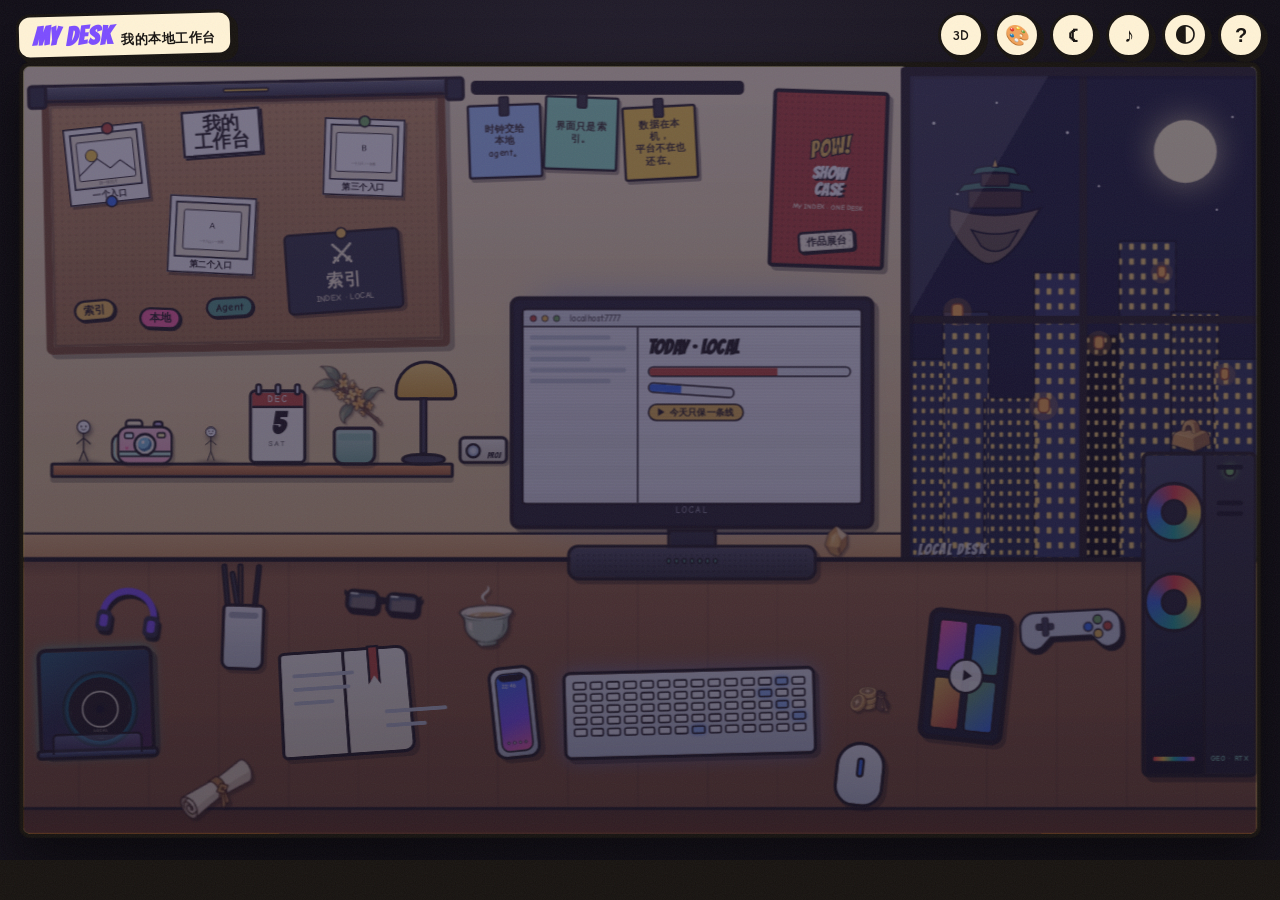
==== app/index.html @ 85173c32 "Local Desk 1.0.2 — generic private package" ====
<!doctype html>
<html lang="zh-CN">
<head>
<meta charset="utf-8">
<meta name="viewport" content="width=device-width, initial-scale=1, viewport-fit=cover">
<title>我的本地工作台</title>
<meta name="description" content="我的本地工作台：今天的待办、今日契约、索引、本地图片——点一点桌上的东西，它们都指向本机的真实位置。">
<meta name="robots" content="noindex">
<meta name="theme-color" content="#f2c14e">
<link rel="icon" href="data:image/svg+xml,%3Csvg xmlns=%22http://www.w3.org/2000/svg%22 viewBox=%220 0 100 100%22%3E%3Ctext y=%22.9em%22 font-size=%2290%22%3E%F0%9F%8D%B5%3C/text%3E%3C/svg%3E">
<link rel="preconnect" href="https://fonts.googleapis.com">
<link rel="preconnect" href="https://fonts.gstatic.com" crossorigin>
<link href="https://fonts.googleapis.com/css2?family=Bangers&family=Comic+Neue:ital,wght@0,400;0,700;1,700&display=swap" rel="stylesheet">
<link rel="stylesheet" href="css/style.css?v=yz33">
<link rel="stylesheet" href="css/projector.css?v=pj4">
<link rel="stylesheet" href="css/projector-chalk.css?v=ck1">
</head>
<body>

<div id="grain"></div>

<!-- ============ HUD ============ -->
<header id="hud">
  <div class="brand">
    <b>MY DESK</b><span>我的本地工作台</span>
  </div>
  <div class="tools">
    <a class="tool tool-3d" href="desk3d.html" title="3D 桌面"><span class="ico">3D</span></a>
    <button class="tool" data-tool="theme" title="配色"><span class="ico">🎨</span></button>
    <button class="tool" data-tool="dn" title="白天 / 黑夜"><span class="ico">☀</span></button>
    <button class="tool" data-tool="sound" title="环境音"><span class="ico">♪</span></button>
    <button class="tool" data-tool="filter" title="漫画滤镜"><span class="ico">◐</span></button>
    <button class="tool" data-tool="update" title="如何更新"><span class="ico">?</span></button>
  </div>
</header>

<!-- ============ STAGE ============ -->
<div id="viewport">
<div id="stage" class="night">

  <!-- wall -->
  <div class="wall"></div>
  <div class="wall-halftone"></div>
  <div class="baseboard"></div>

  <!-- ===== WINDOW ===== -->
  <div class="obj window" data-obj="window" tabindex="0" role="button" aria-label="窗户">
    <svg class="city" viewBox="0 0 460 620" preserveAspectRatio="xMidYMax slice" aria-hidden="true">
      <defs>
        <pattern id="win" width="15" height="19" patternUnits="userSpaceOnUse">
          <rect x="3.5" y="4" width="6" height="8" rx="1" class="wlit"/>
        </pattern>
        <pattern id="win2" width="11" height="15" patternUnits="userSpaceOnUse">
          <rect x="2.5" y="3" width="4.5" height="6" rx="1" class="wlit"/>
        </pattern>
      </defs>
      <rect class="sky" x="0" y="0" width="460" height="620"/>
      <g class="stars">
        <circle cx="40" cy="60" r="2"/><circle cx="120" cy="34" r="1.5"/><circle cx="210" cy="72" r="2"/>
        <circle cx="300" cy="40" r="1.5"/><circle cx="360" cy="96" r="2"/><circle cx="420" cy="52" r="1.5"/>
        <circle cx="70" cy="150" r="1.5"/><circle cx="250" cy="140" r="1.5"/><circle cx="400" cy="170" r="1.5"/>
      </g>
      <circle class="moon" cx="360" cy="96" r="40"/>
      <g class="blds">
        <rect x="-10" y="360" width="70" height="260" class="bld b1"/>
        <rect x="52"  y="300" width="58" height="320" class="bld b2"/>
        <rect x="104" y="410" width="70" height="210" class="bld b3"/>
        <rect x="168" y="250" width="66" height="370" class="bld b4"/>
        <rect x="228" y="330" width="54" height="290" class="bld b5"/>
        <rect x="276" y="210" width="72" height="410" class="bld b1"/>
        <rect x="342" y="300" width="60" height="320" class="bld b3"/>
        <rect x="396" y="360" width="72" height="260" class="bld b2"/>
      </g>
      <g class="wins">
        <rect x="-10" y="360" width="70" height="260" fill="url(#win2)"/>
        <rect x="52"  y="300" width="58" height="320" fill="url(#win)"/>
        <rect x="104" y="410" width="70" height="210" fill="url(#win2)"/>
        <rect x="168" y="250" width="66" height="370" fill="url(#win)"/>
        <rect x="228" y="330" width="54" height="290" fill="url(#win2)"/>
        <rect x="276" y="210" width="72" height="410" fill="url(#win)"/>
        <rect x="342" y="300" width="60" height="320" fill="url(#win2)"/>
        <rect x="396" y="360" width="72" height="260" fill="url(#win)"/>
      </g>
      <!-- 群玉阁：浮在璃月港上空的一块岩 -->
      <g class="jade" transform="translate(118 150)">
        <path class="jade-rock" d="M-58 18 q58 18 116 0 l-14 22 q-18 34 -40 46 q-14 6 -22 0 q-26 -16 -40 -46 z"/>
        <path class="jade-rock2" d="M-30 46 q30 10 60 0 l-12 20 q-18 14 -36 0 z"/>
        <rect class="jade-hall" x="-34" y="-4" width="68" height="22" rx="2"/>
        <path class="jade-roof" d="M-48 -2 q48 -10 96 0 l-8 -10 q-40 -8 -80 0 z"/>
        <rect class="jade-hall" x="-18" y="-26" width="36" height="16" rx="2"/>
        <path class="jade-roof" d="M-30 -24 q30 -8 60 0 l-6 -9 q-24 -6 -48 0 z"/>
        <path class="jade-spire" d="M0 -46 l4 12 h-8 z"/>
      </g>
      <!-- 霄灯：只在夜里升起 -->
      <g class="lanterns">
        <g class="lan l1" transform="translate(70 300)"><rect x="-7" y="-10" width="14" height="18" rx="5"/><circle cx="0" cy="0" r="18"/></g>
        <g class="lan l2" transform="translate(250 340)"><rect x="-6" y="-9" width="12" height="16" rx="5"/><circle cx="0" cy="0" r="16"/></g>
        <g class="lan l3" transform="translate(330 250)"><rect x="-5" y="-8" width="10" height="14" rx="4"/><circle cx="0" cy="0" r="14"/></g>
        <g class="lan l4" transform="translate(180 420)"><rect x="-7" y="-10" width="14" height="18" rx="5"/><circle cx="0" cy="0" r="18"/></g>
        <g class="lan l5" transform="translate(410 380)"><rect x="-5" y="-8" width="10" height="14" rx="4"/><circle cx="0" cy="0" r="14"/></g>
      </g>
    </svg>
    <div class="pane"></div>
    <div class="glare"></div>
    <div class="wname">LIYUE HARBOR</div>
  </div>

  <!-- ===== CORK BOARD ===== -->
  <div class="obj board" data-obj="board" tabindex="0" role="button" aria-label="软木板">
    <div class="cork">
      <div class="pin-note board-title">我的<br><em>工作台</em></div>
      <div class="polaroid p1"><div class="ph"></div><span></span></div>
      <div class="polaroid p2"><div class="ph"></div><span></span></div>
      <div class="polaroid p3"><div class="ph"></div><span></span></div>
      <div class="tag-chip">AI 共创</div>
      <div class="tag-chip t2">Cohub</div>
      <div class="tag-chip t3">岩王帝君</div>
      <div class="pin red"></div><div class="pin blue"></div><div class="pin green"></div>
      <div class="arsenal-card"><i class="pin yellow"></i><span class="ac-ico">⚔</span><b>索引</b><small>INDEX · LOCAL</small></div>
    </div>
  </div>

  <!-- ===== CLIP STRIP (notes) ===== -->
  <div class="obj clipstrip" data-obj="notes" tabindex="0" role="button" aria-label="便签墙">
    <div class="bar"></div>
    <div class="cards" id="noteCards"></div>
  </div>

  <!-- ===== POSTER ===== -->
  <div class="obj poster" data-obj="poster" tabindex="0" role="button" aria-label="海报">
    <div class="poster-in">
      <img class="poster-img" id="posterImg" alt="" draggable="false" hidden>
      <div class="pow">POW!</div>
      <div class="poster-word">SHOW<br>CASE</div>
      <div class="poster-sub">MY INDEX · ONE DESK</div>
      <div class="poster-stamp" id="posterStamp">作品展台</div>
      <div class="halftone-blob"></div>
    </div>
  </div>

  <!-- ===== WALL SHELF (新加的物品) ===== -->
  <div class="shelf">
    <div class="plank"></div>
    <div class="shelf-stuff">
      <div class="obj camera" data-obj="camera" tabindex="0" role="button" aria-label="相机">
        <div class="cam-strap"></div>
        <div class="cam-top"></div><div class="cam-shutter"></div>
        <div class="cam-body"><div class="cam-stripe"></div><div class="cam-view"></div><div class="cam-flash"></div>
          <div class="cam-lens"><i></i></div><span class="cam-heart">♥</span></div>
      </div>
      <div class="obj plant" data-obj="plant" tabindex="0" role="button" aria-label="桂花">
        <img class="osmanthus" src="assets/props/osmanthus.webp" alt="" draggable="false">
        <div class="pot celadon-pot"></div>
      </div>
      <div class="obj calendar" data-obj="calendar" tabindex="0" role="button" aria-label="台历">
        <div class="cal-rings"><i></i><i></i><i></i></div>
        <div class="cal-body">
          <div class="cal-month">OCT</div>
          <div class="cal-day">13</div>
          <div class="cal-week">MON</div>
        </div>
      </div>
      <div class="obj figure2" data-obj="figure2" tabindex="0" role="button" aria-label="立牌 · A">
        <div class="fig-base"></div>
        <div class="fig-svg" id="deskFigure2"></div>
      </div>
      <div class="obj figure" data-obj="figure" tabindex="0" role="button" aria-label="立牌 · B">
        <div class="fig-base"></div>
        <div class="fig-svg" id="deskFigure"></div>
      </div>
      <div class="obj lamp" data-obj="lamp" tabindex="0" role="button" aria-label="台灯">
        <div class="lamp-shade"></div><div class="lamp-neck"></div><div class="lamp-base"></div>
      </div>
    </div>
  </div>

  <div id="warm" aria-hidden="true"></div>


  <!-- ================= DESK ================= -->
  <div class="desk"></div>
  <div class="desk-edge"></div>
  <div class="desk-shadow"></div>

  <!-- ---------- LEFT CLUSTER ---------- -->
  <div class="obj book" data-obj="book" tabindex="0" role="button" aria-label="书">
    <div class="book-pages">
      <div class="bk-line"></div><div class="bk-line"></div><div class="bk-line short"></div>
      <div class="bk-line"></div><div class="bk-line short"></div>
      <div class="bookmark"></div>
    </div>
  </div>

  <div class="obj pens" data-obj="pens" tabindex="0" role="button" aria-label="笔筒">
    <i class="pen pc1"></i><i class="pen pc2"></i><i class="pen pc3"></i><i class="pen pc5"></i>
    <div class="cup"></div>
  </div>

  <div class="obj mug" data-obj="mug" tabindex="0" role="button" aria-label="茶盏">
    <div class="steam s1"></div><div class="steam s2"></div><div class="steam s3"></div>
    <img class="teacup" src="assets/props/tea_cup.webp" alt="" draggable="false">
  </div>

  <div class="obj contract" data-obj="contract" tabindex="0" role="button" aria-label="契约卷轴">
    <img src="assets/props/contract_scroll.webp" alt="" draggable="false">
  </div>

  <div class="obj mora" data-obj="mora" tabindex="0" role="button" aria-label="摩拉">
    <img src="assets/props/mora.webp" alt="" draggable="false">
  </div>

  <div class="deco amber" aria-hidden="true"><img src="assets/props/amber_stone.webp" alt=""></div>
  <div class="deco seal" aria-hidden="true"><img src="assets/props/geo_seal.webp" alt=""></div>

  <div class="obj headphones" data-obj="headphones" tabindex="0" role="button" aria-label="耳机">
    <svg viewBox="0 0 200 170" aria-hidden="true">
      <path class="hp-band" d="M30 110 A70 70 0 0 1 170 110" />
      <rect class="hp-cup" x="14" y="100" width="42" height="58" rx="14"/>
      <rect class="hp-cup" x="144" y="100" width="42" height="58" rx="14"/>
      <rect class="hp-pad" x="24" y="112" width="22" height="34" rx="9"/>
      <rect class="hp-pad" x="154" y="112" width="22" height="34" rx="9"/>
    </svg>
  </div>

  <!-- （手办已移到墙上木架，桌面更整洁） -->

  <div class="obj speaker" data-obj="speaker" tabindex="0" role="button" aria-label="音响">
    <div class="bar-body">
      <div class="bar-grille"></div>
      <div class="eq" id="eq"><i></i><i></i><i></i><i></i><i></i><i></i><i></i></div>
    </div>
  </div>

  <!-- ---------- CENTER: MONITOR ---------- -->
  <div class="obj monitor" data-obj="monitor" tabindex="0" role="button" aria-label="电脑显示器">
    <div class="mon-body">
      <div class="screen">
        <div class="scr-bar"><i class="dot r"></i><i class="dot y"></i><i class="dot g"></i><span>localhost:7777</span></div>
        <div class="scr-body">
          <div class="scr-side">
            <span class="ln w1"></span><span class="ln w2"></span><span class="ln w3"></span>
            <span class="ln w2"></span><span class="ln w1"></span>
          </div>
          <div class="scr-main">
            <div class="scr-hi">TODAY · LOCAL</div>
            <div class="scr-prog"><i style="width:64%"></i></div>
            <div class="scr-prog p2"><i style="width:38%"></i></div>
            <div class="scr-chip">▶ 今天只保一条线</div>
          </div>
        </div>
        <div class="scan"></div>
      </div>
      <div class="mon-logo">LOCAL</div>
    </div>
    <div class="mon-neck"></div>
    <div class="mon-foot"></div>
    <div class="mon-glow"></div>
  </div>

  <div class="obj keyboard" data-obj="keyboard" tabindex="0" role="button" aria-label="键盘">
    <div class="kbd" id="kbd"></div>
  </div>

  <div class="obj mouse" data-obj="mouse" tabindex="0" role="button" aria-label="鼠标">
    <div class="m-wheel"></div>
  </div>

  <!-- ---------- RIGHT: PC TOWER ---------- -->
  <div class="obj pc" data-obj="pc" tabindex="0" role="button" aria-label="主机">
    <div class="pc-case">
      <div class="pc-glass">
        <div class="fan f1"><i></i></div>
        <div class="fan f2"><i></i></div>
        <div class="rbgb"></div>
      </div>
      <div class="pc-front">
        <span class="pc-power"></span>
        <span class="vent"></span><span class="vent"></span><span class="vent"></span>
        <div class="pc-txt">GEO · RTX</div>
      </div>
    </div>
  </div>

  <!-- ---------- RIGHT CLUSTER ON DESK ---------- -->
  <div class="obj cd" data-obj="cd" tabindex="0" role="button" aria-label="CD 机">
    <div class="case-base">
      <div class="case-tray"></div>
      <div class="cd-disc"><span id="cdDisc"></span></div>
    </div>
    <div class="case-lid"></div>
  </div>

  <div class="obj tablet" data-obj="tablet" tabindex="0" role="button" aria-label="平板">
    <div class="tab-screen">
      <div class="tab-grid"><i></i><i></i><i></i><i></i></div>
      <div class="tab-play">▶</div>
    </div>
  </div>

  <div class="obj phone" data-obj="phone" tabindex="0" role="button" aria-label="手机">
    <div class="iph-frame">
      <div class="iph-screen">
        <div class="iph-notch"></div>
        <span class="iph-time">21:24</span>
        <div class="iph-icons"><i></i><i></i><i></i><i></i></div>
      </div>
    </div>
  </div>

  <div class="obj controller" data-obj="controller" tabindex="0" role="button" aria-label="游戏手柄">
    <svg viewBox="0 0 240 130" aria-hidden="true">
      <path class="pad-body" d="M40 20 h160 a34 34 0 0 1 34 34 v18 a30 30 0 0 1 -54 20 l-14 -14 h-92 l-14 14 a30 30 0 0 1 -54 -20 v-18 a34 34 0 0 1 34 -34 z"/>
      <rect class="pad-dpad" x="42" y="46" width="40" height="14" rx="4"/>
      <rect class="pad-dpad" x="56" y="32" width="14" height="42" rx="4"/>
      <circle class="pad-btn a" cx="182" cy="42" r="10"/>
      <circle class="pad-btn b" cx="204" cy="58" r="10"/>
      <circle class="pad-btn x" cx="160" cy="58" r="10"/>
      <circle class="pad-btn y" cx="182" cy="74" r="10"/>
    </svg>
  </div>

  <div class="obj glasses" data-obj="glasses" tabindex="0" role="button" aria-label="眼镜">
    <svg viewBox="0 0 220 84" aria-hidden="true">
      <!-- 板材黑框眼镜 -->
      <rect x="10" y="16" width="86" height="54" rx="16" class="gl-lens"/>
      <rect x="124" y="16" width="86" height="54" rx="16" class="gl-lens"/>
      <path class="gl-bridge" d="M96 38 q14 -10 28 0"/>
      <path class="gl-temple" d="M10 30 l-9 -9"/>
      <path class="gl-temple" d="M210 30 l9 -9"/>
      <path class="gl-shine" d="M20 24 l18 0"/>
      <path class="gl-shine" d="M134 24 l18 0"/>
    </svg>
  </div>

  <!-- floating hover label -->
  <div id="label" class="label"></div>

</div><!-- /stage -->
</div><!-- /viewport -->

<footer id="ticker">
  <span class="tick-in">✦ 点一点桌上的东西，它们都是活的 ✦</span>
</footer>

<!-- ============ MODAL ============ -->
<div id="modal" hidden>
  <div class="modal-bg"></div>
  <div class="panel" role="dialog" aria-modal="true">
    <button class="panel-close" aria-label="关闭">✕</button>
    <div class="panel-body" id="panelBody"></div>
  </div>
</div>

<div id="toast"></div>
<div id="cmd" hidden><input id="cmdInput" placeholder="找东西 / 打开面板…"><div id="cmdList"></div></div>

<audio id="sfx" preload="none"></audio>

<script src="js/data.js?v=yz34"></script>
<script src="js/daily-sessions.js?v=yz20"></script>
<script src="js/gallery.js?v=yz20"></script>
<script src="js/today.js?v=yz20"></script>
<script src="js/uploads.js?v=yz21"></script>
<script src="js/digest.js?v=yz30" onerror="this.remove()"></script>
<script src="js/digest-versions.js?v=yz31" onerror="this.remove()"></script>
<script src="js/digest-panel.js?v=yz31"></script>
<script src="js/notes-board.js?v=nb1"></script>
<script src="js/todos-board.js?v=td1"></script>
<script src="js/vibe.js?v=yz23"></script>
<script src="js/sessions.js?v=yz20"></script>
<script src="js/daily-songs.js?v=cd5"></script>
<script src="js/music-lib.js?v=cd1"></script>
<script src="js/cd.js?v=cd4"></script>
<script src="js/game.js?v=yz20"></script>
<script src="js/local-api.js?v=local1"></script>
<script src="js/app.js?v=local1"></script>
<script src="js/voice-manifest.js?v=vo1"></script>
<script src="js/projector-chalk.js?v=ck1"></script>
<script src="js/projector-library.js?v=pj3"></script>
<script src="js/projector.js?v=pj4"></script>
</body>
</html>
---- app/css/style.css ----
/* =====================================================================
 *  彩色漫画工作台 · 样式
 * ===================================================================== */

:root{
  --ink:#171310;
  --paper:#fff3d6;
  --wall1:#ffe7ad;
  --wall2:#f3c257;
  --cork:#d9a15b;
  --cork2:#c98c45;
  --desk1:#cf8145;
  --desk2:#ab5f2a;
  --desk3:#8f4a1e;
  --red:#ff3b3b;
  --blue:#2f6df6;
  --teal:#14b8a6;
  --pink:#ff5fa2;
  --yellow:#ffd23f;
  --purple:#7c4dff;
  --green:#5fbf4f;
  --line:3.5px solid var(--ink);
}

*{box-sizing:border-box;-webkit-tap-highlight-color:transparent}
[hidden]{display:none !important}
html,body{height:100%}
body{
  margin:0;
  font-family:"Comic Neue","Noto Sans SC",-apple-system,"PingFang SC","Microsoft YaHei",sans-serif;
  font-weight:700;
  color:var(--ink);
  background:#15121b;
  overflow:hidden;
  user-select:none;
}
h1,h2,h3,.bangers{font-family:"Bangers","Comic Neue",cursive;letter-spacing:.5px;font-weight:400}

/* grain overlay for paper feel */
#grain{
  position:fixed;inset:0;pointer-events:none;z-index:900;opacity:.06;
  background-image:url("data:image/svg+xml,%3Csvg xmlns='http://www.w3.org/2000/svg' width='120' height='120'%3E%3Cfilter id='n'%3E%3CfeTurbulence type='fractalNoise' baseFrequency='.9' numOctaves='2'/%3E%3C/filter%3E%3Crect width='120' height='120' filter='url(%23n)'/%3E%3C/svg%3E");
}

/* ================= HUD ================= */
#hud{
  position:fixed;top:0;left:0;right:0;z-index:600;
  display:flex;align-items:center;justify-content:space-between;
  padding:12px 16px;pointer-events:none;
}
.brand{display:flex;align-items:baseline;gap:8px;pointer-events:auto;
  background:var(--paper);border:var(--line);border-radius:14px;padding:6px 14px;
  box-shadow:5px 5px 0 var(--ink);transform:rotate(-1.5deg)}
.brand b{font-family:"Bangers",cursive;font-size:26px;letter-spacing:1px;color:var(--purple)}
.brand span{font-size:13px;font-weight:700;color:var(--ink);opacity:1;letter-spacing:.5px}
.tools{display:flex;gap:10px;pointer-events:auto}
.tool{
  width:46px;height:46px;border:var(--line);border-radius:50%;
  background:var(--paper);cursor:pointer;font-size:20px;font-weight:700;
  box-shadow:4px 4px 0 var(--ink);display:grid;place-items:center;
  transition:transform .12s,box-shadow .12s;color:var(--ink)
}
.tool:hover{transform:translate(-1px,-2px);box-shadow:5px 6px 0 var(--ink)}
.tool:active{transform:translate(3px,3px);box-shadow:1px 1px 0 var(--ink)}
.tool.on{background:var(--yellow)}

/* ================= STAGE ================= */
#viewport{position:fixed;inset:0;overflow:hidden;
  background:radial-gradient(circle at 50% 30%,#2a2436,#100d16 70%)}
#stage{
  width:1600px;height:1000px;position:absolute;left:50%;top:50%;overflow:hidden;
  transform-origin:center center;border:6px solid var(--ink);border-radius:14px;
  box-shadow:0 26px 70px rgba(0,0,0,.6);
  background:var(--wall1);
}

/* wall + halftone + baseboard */
.wall{position:absolute;inset:0;background:linear-gradient(180deg,var(--wall1),var(--wall2))}
.wall-halftone{position:absolute;inset:0;opacity:.5;mix-blend-mode:multiply;
  background-image:radial-gradient(circle,rgba(120,80,0,.18) 1.6px,transparent 1.7px);
  background-size:12px 12px}
.baseboard{position:absolute;left:0;right:0;top:600px;height:46px;
  background:linear-gradient(#e9b877,#cf9350);border-top:var(--line);border-bottom:var(--line);z-index:1}

/* night / day tint —— 用一层叠加，这样换配色也能保留 */
#stage.night .wall-halftone{opacity:.35;mix-blend-mode:overlay}

/* ================= generic object ================= */
.obj{position:absolute;cursor:pointer;transition:transform .14s ease,filter .14s ease;z-index:6}
.obj:hover,.obj:focus-visible{transform:translateY(-7px) scale(1.035);
  filter:drop-shadow(4px 6px 0 var(--ink));outline:none}
.obj:focus-visible{outline:3px dashed var(--red);outline-offset:4px}
.obj.wiggle{animation:wig .5s}
@keyframes wig{0%,100%{transform:translateY(-7px) rotate(0)}25%{transform:translateY(-9px) rotate(-3deg)}75%{transform:translateY(-7px) rotate(3deg)}}

.label{
  position:absolute;z-index:400;pointer-events:none;display:none;
  background:var(--ink);color:var(--paper);font-size:15px;padding:4px 12px;border-radius:8px;
  transform:translate(-50%,-140%);white-space:nowrap;box-shadow:3px 3px 0 rgba(0,0,0,.35)
}
.label.show{display:block;animation:pop .14s}
@keyframes pop{from{transform:translate(-50%,-120%) scale(.7);opacity:0}}

/* ================= WINDOW ================= */
.window{left:1130px;top:0;width:470px;height:640px;z-index:2;
  background:#0d1020;border:12px solid var(--ink);border-bottom:none;border-radius:6px}
.city{position:absolute;inset:0;width:100%;height:100%;display:block}
.sky{fill:#0b1026}
.stars circle{fill:#fff;animation:tw 3s infinite}
.stars circle:nth-child(2n){animation-delay:.7s}
.stars circle:nth-child(3n){animation-delay:1.4s}
@keyframes tw{0%,100%{opacity:.25}50%{opacity:1}}
.moon{fill:#fff3c4;filter:drop-shadow(0 0 22px rgba(255,240,180,.85))}
.bld{stroke:#05060f;stroke-width:2}
.b1{fill:#1b2340}.b2{fill:#232c4e}.b3{fill:#161d36}.b4{fill:#28305a}
.wlit{fill:#ffd76a}
.wins{opacity:1}
.pane{position:absolute;inset:0;pointer-events:none;
  background:
    linear-gradient(var(--ink),var(--ink)) center/100% 10px no-repeat,
    linear-gradient(var(--ink),var(--ink)) center/10px 100% no-repeat;
  box-shadow:inset 0 0 0 4px rgba(0,0,0,.4)}
.glare{position:absolute;inset:0;pointer-events:none;
  background:linear-gradient(120deg,rgba(255,255,255,.14) 0 22%,transparent 22% 100%)}
.wname{position:absolute;left:10px;bottom:8px;font-family:"Bangers",cursive;font-size:22px;
  color:#fff;letter-spacing:2px;opacity:.75;text-shadow:2px 2px 0 var(--ink)}

/* day variant */
#stage.day .sky{fill:linear-gradient(#9fd8ff,#dff1ff)}
#stage.day .sky{fill:#8fcdf5}
#stage.day .moon{fill:#ffe066;filter:drop-shadow(0 0 26px rgba(255,220,90,.9))}
#stage.day .stars{opacity:0}
#stage.day .bld{fill:#9fb4d6;stroke:#5b6f93}
#stage.day .b2{fill:#b3c7e8}
#stage.day .b4{fill:#8ea6cc}
#stage.day .wlit{fill:#eef6ff}
#stage.day .glare{background:linear-gradient(120deg,rgba(255,255,255,.5) 0 26%,transparent 26%)}

/* ================= CORK BOARD ================= */
.board{left:26px;top:36px;width:520px;height:330px;z-index:3;transform:rotate(-1.2deg)}
.board:hover{transform:rotate(-1.2deg) translateY(-7px) scale(1.02)}
.cork{position:absolute;inset:0;background:linear-gradient(var(--cork),var(--cork2));
  border:10px solid #7a4b22;border-radius:8px;box-shadow:inset 0 0 0 3px rgba(0,0,0,.25),
  6px 6px 0 rgba(0,0,0,.3)}
.cork::after{content:"";position:absolute;inset:0;opacity:.5;
  background-image:radial-gradient(circle,rgba(90,55,20,.4) 1.4px,transparent 1.5px);background-size:9px 9px}
.board-title{position:absolute;left:170px;top:8px;background:#fff;border:3px solid var(--ink);
  padding:4px 12px;font-family:"Bangers",cursive;font-size:24px;line-height:.95;text-align:center;
  transform:rotate(-3deg);box-shadow:3px 3px 0 var(--ink);z-index:4}
.board-title em{font-style:normal;color:var(--ink)}
.polaroid{position:absolute;background:#fff;border:2px solid var(--ink);padding:6px 6px 18px;
  box-shadow:3px 4px 0 rgba(0,0,0,.35);z-index:3}
.polaroid span{position:absolute;left:0;right:0;bottom:2px;text-align:center;font-size:11px}
.p1{left:20px;top:26px;width:104px;transform:rotate(-5deg)}
.p2{left:150px;top:120px;width:112px;transform:rotate(4deg)}
.p3{left:352px;top:24px;width:104px;transform:rotate(3deg)}
.ph{height:72px;border:2px solid var(--ink);background:#cfe3ff}
.ph-code{background:repeating-linear-gradient(#1b2340 0 6px,#2f3f6a 6px 12px)}
.ph-city{background:linear-gradient(#0b1026 60%,#223 60%)}
.ph-photo{background:linear-gradient(135deg,#ffd23f,#ff5fa2 60%,#7c4dff)}
.tag-chip{position:absolute;left:26px;top:250px;background:var(--yellow);border:3px solid var(--ink);
  padding:2px 10px;border-radius:20px;font-size:14px;box-shadow:2px 2px 0 var(--ink);transform:rotate(-4deg);z-index:4}
.tag-chip.t2{left:110px;top:262px;background:var(--pink);transform:rotate(3deg)}
.tag-chip.t3{left:196px;top:250px;background:var(--teal);transform:rotate(-2deg)}
.pin{position:absolute;width:16px;height:16px;border-radius:50%;border:2px solid var(--ink);z-index:5}
.pin.red{background:var(--red);left:66px;top:22px}.pin.blue{background:var(--blue);left:70px;top:116px}
.pin.green{background:var(--green);left:398px;top:20px}

/* ================= CLIP STRIP ================= */
.clipstrip{left:566px;top:14px;width:372px;height:300px;z-index:3}
.clipstrip .bar{position:absolute;left:10px;right:10px;top:0;height:18px;background:#141414;border:3px solid var(--ink);border-radius:6px;z-index:2}
.clipstrip .bar::after{content:"";position:absolute;left:20px;right:20px;top:16px;height:6px;background:#141414;border:3px solid var(--ink);border-radius:0 0 6px 6px;border-top:none}
.cards{position:absolute;inset:22px 0 0 0}
.note{position:absolute;width:96px;min-height:96px;padding:8px;border:3px solid var(--ink);
  border-radius:4px;font-size:12.5px;line-height:1.25;white-space:pre-line;color:#2a2118;
  box-shadow:3px 4px 0 rgba(0,0,0,.35);display:grid;align-items:center;text-align:center;
  transition:transform .15s;cursor:pointer}
.note-tx{display:block;width:100%;outline:none;border-radius:3px}
.note-tx.editing{background:rgba(255,255,255,.75);box-shadow:0 0 0 2px var(--blue) inset;cursor:text;white-space:pre-wrap}
.note:hover .note-tx:not(.editing)::after{content:" ✎";opacity:.5;font-size:10px}
.note:nth-child(1){left:6px;top:12px}
.note:nth-child(2){left:104px;top:2px}
.note:nth-child(3){left:206px;top:14px}
.note:nth-child(4){left:50px;top:130px}
.note:nth-child(5){left:158px;top:140px}
.note:hover{transform:translateY(-5px) rotate(0)!important;z-index:9}
.clip{position:absolute;width:14px;height:26px;background:#2b2b2b;border:2px solid var(--ink);border-radius:3px;z-index:6}
.note .clip{left:50%;top:-13px;transform:translateX(-50%)}

/* ================= POSTER ================= */
.poster{left:962px;top:30px;width:150px;height:230px;z-index:3;transform:rotate(2deg)}
.poster:hover{transform:rotate(2deg) translateY(-7px) scale(1.03)}
.poster-in{position:absolute;inset:0;background:var(--red);border:5px solid var(--ink);
  border-radius:6px;overflow:hidden;box-shadow:5px 5px 0 rgba(0,0,0,.35);padding:10px}
.pow{font-family:"Bangers",cursive;font-size:30px;color:var(--yellow);-webkit-text-stroke:1.5px var(--ink);
  transform:rotate(-10deg);text-align:center;margin-top:44px}
.poster-word{font-family:"Bangers",cursive;font-size:22px;color:#fff;line-height:.95;text-align:center;margin-top:8px;
  text-shadow:2px 2px 0 var(--ink)}
.poster-sub{font-size:9px;color:#ffe;text-align:center;margin-top:6px}
.halftone-blob{position:absolute;inset:0;opacity:.35;
  background-image:radial-gradient(circle,rgba(0,0,0,.5) 1.5px,transparent 1.6px);background-size:8px 8px}

/* ================= DESK ================= */
.desk{position:absolute;left:-20px;right:-20px;top:632px;height:380px;z-index:5;
  background:linear-gradient(180deg,var(--desk1),var(--desk2));
  border-top:6px solid var(--ink);
  background-image:
    repeating-linear-gradient(90deg,rgba(0,0,0,.08) 0 2px,transparent 2px 90px),
    linear-gradient(180deg,var(--desk1),var(--desk2));
}
.desk-edge{position:absolute;left:-20px;right:-20px;bottom:-6px;height:40px;z-index:5;
  background:linear-gradient(var(--desk3),#6d3714);border-top:4px solid var(--ink)}
.desk-shadow{position:absolute;left:0;right:0;top:632px;height:26px;z-index:6;pointer-events:none;
  background:linear-gradient(rgba(0,0,0,.28),transparent)}

/* ================= BOOK ================= */
.book{left:330px;top:748px;width:170px;height:140px;z-index:10;transform:rotate(-4deg)}
.book:hover{transform:rotate(-3deg) translateY(-7px) scale(1.03)}
.book-pages{position:absolute;inset:0;background:linear-gradient(#fffdf4,#efe6cf);
  border:4px solid var(--ink);border-radius:8px 14px 14px 8px;box-shadow:5px 5px 0 rgba(0,0,0,.3);
  transform:perspective(500px) rotateX(8deg)}
.book-pages::before{content:"";position:absolute;left:50%;top:0;bottom:0;width:4px;background:var(--ink);transform:translateX(-50%)}
.bk-line{position:absolute;left:14px;height:5px;border-radius:3px;background:#bfc8d6}
.bk-line:nth-child(1){top:26px;width:80px}.bk-line:nth-child(2){top:44px;width:74px}
.bk-line:nth-child(3){top:62px;width:52px}.bk-line:nth-child(4){top:80px;width:80px;left:130px}
.bk-line:nth-child(5){top:98px;width:60px;left:130px}
.bk-line.short{width:52px}
.bookmark{position:absolute;right:34px;top:-6px;width:16px;height:52px;background:var(--red);border:3px solid var(--ink);
  clip-path:polygon(0 0,100% 0,100% 100%,50% 78%,0 100%)}

/* ================= PENS ================= */
.pens{left:253px;top:648px;width:60px;height:130px;z-index:13;transform:rotate(2deg)}
.pen{position:absolute;bottom:10px;left:50%;width:8px;height:128px;border:3px solid var(--ink);border-radius:5px;transform-origin:bottom center;z-index:2}
.pc1{background:#2b2b30;transform:translateX(-16px) rotate(-7deg)}
.pc2{background:#5a3a22;transform:translateX(-6px) rotate(-2deg)}
.pc3{background:#1e1e24;transform:translateX(5px) rotate(4deg)}
.pc4{background:#6b4a2a;transform:translateX(15px) rotate(9deg);height:112px}
.pc5{background:#3a3a42;transform:translateX(2px) rotate(-11deg);height:120px}
.cup{position:absolute;left:2px;right:2px;bottom:0;height:86px;background:linear-gradient(#f0f2f6,#c9d0da);
  border:4px solid var(--ink);border-radius:8px 8px 12px 12px;box-shadow:4px 4px 0 rgba(0,0,0,.3);z-index:3}
.cup::after{content:"";position:absolute;left:5px;right:5px;top:7px;height:8px;background:#aab2be;border-radius:4px}

/* ================= MUG ================= */
.mug{left:556px;top:664px;width:78px;height:82px;z-index:12;transform:rotate(-3deg)}
.mug-body{position:absolute;left:0;bottom:0;width:74px;height:82px;background:linear-gradient(90deg,#cfd8e4,#fff 40%,#e3e9f2 75%,#c6d0de);
  border:4px solid var(--ink);border-radius:8px 8px 14px 14px;box-shadow:5px 5px 0 rgba(0,0,0,.3)}
.mug-handle{position:absolute;right:-8px;bottom:24px;width:40px;height:50px;border:9px solid #eef2f8;
  border-left:none;border-radius:0 26px 26px 0;box-shadow:3px 3px 0 rgba(0,0,0,.25);z-index:-1}
.mug-coffee{position:absolute;left:6px;right:6px;top:7px;height:14px;background:radial-gradient(ellipse at center,#6b3f22 55%,#8a5230);
  border-radius:50%;box-shadow:inset 0 2px 3px rgba(0,0,0,.4)}
.mug-logo{position:absolute;left:50%;top:46px;transform:translateX(-50%);width:34px;height:29px;opacity:.9}
.mug-logo svg{width:100%;height:100%}
.steam{position:absolute;width:8px;height:30px;background:rgba(255,255,255,.65);border-radius:6px;filter:blur(1px);opacity:0}
.s1{left:26px;top:-6px;animation:steam 2.6s infinite}
.s2{left:46px;top:-16px;animation:steam 2.6s .9s infinite}
.s3{left:64px;top:-2px;animation:steam 2.6s 1.7s infinite}
@keyframes steam{0%{opacity:0;transform:translateY(6px) scaleY(.6)}35%{opacity:.8}100%{opacity:0;transform:translateY(-26px) scaleY(1.3)}}

/* ================= HEADPHONES ================= */
.headphones{left:78px;top:657px;width:116px;height:80px;z-index:11;transform:rotate(8deg)}
.headphones svg{width:100%;height:100%;filter:drop-shadow(4px 5px 0 var(--ink))}
.hp-band{fill:none;stroke:var(--purple);stroke-width:18;stroke-linecap:round}
.hp-cup{fill:#2a2a3a}
.hp-pad{fill:var(--purple)}

/* ================= FIGURE ================= */
.figure{left:2px;bottom:0;width:70px;height:124px;z-index:3}
.fig-svg{position:absolute;inset:0;z-index:2}
.fig-svg svg{width:100%;height:100%;filter:drop-shadow(4px 6px 0 var(--ink))}
.fig-svg img{width:100%;height:100%;object-fit:contain;object-position:bottom center;
  filter:drop-shadow(2px 4px 3px rgba(0,0,0,.4)) drop-shadow(0 0 1px rgba(23,19,16,.5))}
@keyframes bob{0%,100%{transform:translateY(0)}50%{transform:translateY(-6px)}}
.fig-base{position:absolute;left:16%;right:16%;bottom:0;height:9px;border-radius:50%;
  background:radial-gradient(ellipse at center,rgba(0,0,0,.4),transparent 74%);filter:blur(1.5px)}
.fig-shadow{display:none}

/* ================= SPEAKER ================= */
.speaker{left:700px;top:616px;width:322px;height:46px;z-index:14;transform:none}
.bar-body{position:absolute;inset:0;background:linear-gradient(#4a4a58,#28282f);border:4px solid var(--ink);
  border-radius:14px;box-shadow:5px 5px 0 rgba(0,0,0,.35);overflow:hidden}
.bar-grille{position:absolute;inset:6px;border-radius:9px;opacity:.5;
  background-image:radial-gradient(circle,rgba(0,0,0,.6) 1.3px,transparent 1.4px);background-size:7px 7px}
.eq{position:absolute;left:16px;top:50%;transform:translateY(-50%);height:24px;display:flex;align-items:flex-end;gap:4px;z-index:3}
.eq i{width:5px;height:6px;background:var(--teal);border:2px solid var(--ink);border-radius:2px}
#stage.playing .bar-body{box-shadow:5px 5px 0 rgba(0,0,0,.35),0 0 18px rgba(79,139,255,.6)}
#stage.playing .eq i{animation:eqb .5s infinite alternate}
#stage.playing .eq i:nth-child(2){animation-delay:.1s;background:var(--yellow)}
#stage.playing .eq i:nth-child(3){animation-delay:.2s;background:var(--pink)}
#stage.playing .eq i:nth-child(4){animation-delay:.05s;background:var(--blue)}
#stage.playing .eq i:nth-child(5){animation-delay:.25s;background:var(--teal)}
#stage.playing .eq i:nth-child(6){animation-delay:.15s;background:var(--yellow)}
#stage.playing .eq i:nth-child(7){animation-delay:.3s;background:var(--pink)}
.eq{position:absolute;left:0;right:0;top:6px;height:30px;display:flex;align-items:flex-end;justify-content:center;gap:4px;z-index:3}
.eq i{width:6px;height:8px;background:var(--teal);border:2px solid var(--ink);border-radius:2px}
#stage.playing .eq i{animation:eqb .5s infinite alternate}
#stage.playing .eq i:nth-child(2){animation-delay:.1s;background:var(--yellow)}
#stage.playing .eq i:nth-child(3){animation-delay:.2s;background:var(--pink)}
#stage.playing .eq i:nth-child(4){animation-delay:.05s;background:var(--blue)}
#stage.playing .eq i:nth-child(5){animation-delay:.25s}
@keyframes eqb{from{height:6px}to{height:24px}}

/* ================= MONITOR ================= */
.monitor{left:626px;top:296px;width:470px;height:372px;z-index:8}  /* 本地版：下移 46px，让出墙上便签与作品展台 */
.mon-body{position:absolute;left:0;top:0;right:0;height:300px;background:#1c1c24;border:5px solid var(--ink);
  border-radius:12px;box-shadow:6px 6px 0 rgba(0,0,0,.35);padding:10px 10px 26px}
.screen{position:relative;width:100%;height:100%;background:#f4f7ff;border:3px solid var(--ink);border-radius:6px;overflow:hidden}
.scr-bar{height:22px;background:#dfe6f2;border-bottom:2px solid var(--ink);display:flex;align-items:center;gap:6px;padding:0 8px;font-size:11px}
.dot{width:9px;height:9px;border-radius:50%;border:1.5px solid var(--ink)}
.dot.r{background:var(--red)}.dot.y{background:var(--yellow)}.dot.g{background:var(--green)}
.scr-bar span{margin-left:6px;opacity:.7}
.scr-body{display:flex;height:calc(100% - 22px)}
.scr-side{width:34%;background:#eef2fb;border-right:2px solid var(--ink);padding:10px 8px;display:flex;flex-direction:column;gap:8px}
.ln{height:6px;border-radius:4px;background:#c3ccdd}
.w1{width:80%}.w2{width:96%}.w3{width:60%}
.scr-main{flex:1;padding:12px;display:flex;flex-direction:column;gap:10px}
.scr-hi{font-family:"Bangers",cursive;font-size:26px;color:var(--ink)}
.scr-prog{height:14px;border:2px solid var(--ink);border-radius:8px;background:#e7ecf7;overflow:hidden}
.scr-prog i{display:block;height:100%;background:var(--red)}
.scr-prog.p2 i{background:var(--blue)}
.scr-chip{align-self:flex-start;background:var(--yellow);border:2px solid var(--ink);border-radius:16px;padding:1px 10px;font-size:12px}
.scan{position:absolute;inset:0;pointer-events:none;background:repeating-linear-gradient(rgba(0,0,0,.05) 0 2px,transparent 2px 4px)}
.mon-logo{position:absolute;left:0;right:0;bottom:2px;height:24px;text-align:center;color:#8a8a99;font-size:11px;letter-spacing:2px}
.mon-neck{position:absolute;left:50%;top:300px;transform:translateX(-50%);width:64px;height:44px;
  background:linear-gradient(#2a2a34,#1c1c24);border:4px solid var(--ink);border-bottom:none}
.mon-foot{position:absolute;left:50%;top:340px;transform:translateX(-50%);width:200px;height:26px;
  background:linear-gradient(#3a3a46,#242430);border:4px solid var(--ink);border-radius:8px}
.mon-glow{position:absolute;left:8%;right:8%;top:6px;height:280px;background:var(--blue);opacity:.14;filter:blur(26px);z-index:-1}
#stage.night .mon-glow{opacity:.5}

/* ================= KEYBOARD ================= */
.keyboard{left:695px;top:776px;width:326px;height:114px;z-index:15;transform:rotate(-1.5deg)}
.kbd{position:absolute;inset:0;background:linear-gradient(#e9edf5,#c3ccdd);border:4px solid var(--ink);
  border-radius:10px;box-shadow:5px 5px 0 rgba(0,0,0,.35);padding:9px;display:grid;
  grid-template-columns:repeat(14,1fr);gap:4px;align-content:start}
.kbd i{height:11px;background:#f7f9ff;border:2px solid var(--ink);border-radius:3px}
.kbd i.glow{background:#8fb8ff;box-shadow:0 0 6px #4f8bff}
#stage.night .keyboard .kbd{box-shadow:5px 5px 0 rgba(0,0,0,.35),0 0 26px rgba(79,139,255,.5)}

/* ================= MOUSE ================= */
.mouse{left:1045px;top:870px;width:64px;height:84px;z-index:15;transform:rotate(6deg)}
.mouse{background:linear-gradient(#f2f5fb,#c8d2e2);border:4px solid var(--ink);border-radius:36px 36px 30px 30px;box-shadow:5px 5px 0 rgba(0,0,0,.35)}
.m-wheel{position:absolute;left:50%;top:16px;transform:translateX(-50%);width:10px;height:26px;background:var(--blue);border:3px solid var(--ink);border-radius:6px}

/* ================= PC TOWER ================= */
.pc{left:1440px;top:496px;width:150px;height:420px;z-index:7}
.pc-case{position:absolute;inset:0;background:linear-gradient(#2a2a34,#17171d);border:5px solid var(--ink);
  border-radius:10px;box-shadow:6px 6px 0 rgba(0,0,0,.4);overflow:hidden;display:flex}
.pc-glass{position:relative;width:56%;height:100%;background:linear-gradient(160deg,rgba(120,160,255,.18),rgba(0,0,0,.5));
  border-right:4px solid var(--ink)}
.fan{position:absolute;left:50%;width:78px;height:78px;transform:translateX(-50%);border-radius:50%;
  border:4px solid var(--ink);background:conic-gradient(from 0deg,#ff3b3b,#ffd23f,#14b8a6,#2f6df6,#ff3b3b);opacity:.9}
.fan i{position:absolute;inset:18px;background:#1a1a22;border-radius:50%;border:3px solid var(--ink)}
.f1{top:34px}.f2{top:150px}
.fan{animation:spin 3.5s linear infinite}
@keyframes spin{to{transform:translateX(-50%) rotate(360deg)}}
.rbgb{position:absolute;left:8px;right:8px;bottom:14px;height:10px;border-radius:6px;
  background:linear-gradient(90deg,#ff3b3b,#ffd23f,#14b8a6,#2f6df6,#ff5fa2);border:2px solid var(--ink)}
.pc-front{flex:1;position:relative;padding:12px 8px}
.pc-power{position:absolute;top:12px;left:50%;transform:translateX(-50%);width:16px;height:16px;border-radius:50%;
  background:var(--green);border:3px solid var(--ink);box-shadow:0 0 8px var(--green)}
.vent{position:absolute;left:14px;right:14px;height:6px;background:#0d0d12;border-radius:3px}
.vent:nth-of-type(1){top:44px}.vent:nth-of-type(2){top:58px}.vent:nth-of-type(3){top:72px}
.pc-txt{position:absolute;left:0;right:0;bottom:14px;text-align:center;color:#8ee6c8;font-size:9px;letter-spacing:1px;writing-mode:initial}

/* ================= CD PLAYER ================= */
.cd{left:18px;top:748px;width:150px;height:140px;z-index:16;transform:rotate(-2deg)}
/* 实的盒身 */
.case-base{position:absolute;left:0;bottom:0;width:100%;height:100%;
  background:linear-gradient(160deg,#2a3550,#141a2e);
  border:5px solid var(--ink);border-radius:12px;
  box-shadow:6px 6px 0 rgba(0,0,0,.4),0 0 14px rgba(0,240,255,.45);overflow:hidden}
.case-base::after{content:"";position:absolute;inset:0;pointer-events:none;
  background:linear-gradient(150deg,rgba(0,240,255,.20),transparent 45%,rgba(255,46,136,.20))}
/* 盖住盒子的盖子（前挡板，带铰链与浅浮雕） */
.case-lid{position:absolute;left:-4px;bottom:-4px;width:calc(100% + 8px);height:14px;z-index:4;
  background:linear-gradient(#4a5878,#232c46);border:4px solid var(--ink);border-radius:6px}
.case-lid::before{content:"";position:absolute;left:50%;top:-24px;transform:translateX(-50%);
  width:74%;height:24px;background:linear-gradient(rgba(180,205,255,.30),rgba(120,150,210,.06));
  border:3px solid var(--ink);border-bottom:none;border-radius:8px 8px 0 0}
/* 内部托盘 + 光盘 */
.case-tray{position:absolute;left:26px;top:26px;width:98px;height:98px;border-radius:50%;
  background:radial-gradient(circle,#0a0e18 42%,#1b2438 60%,#0a0e18 100%);border:3px solid var(--ink);z-index:2}
.cd-disc{position:absolute;left:34px;top:34px;width:82px;height:82px;border-radius:50%;z-index:3;
  background-image:var(--album-cover);background-size:cover;background-position:center;
  border:3px solid var(--ink);box-shadow:0 0 12px rgba(0,240,255,.75)}
.cd-disc span{position:absolute;left:50%;top:50%;transform:translate(-50%,-50%);width:16px;height:16px;
  border-radius:50%;background:#0a0a12;border:3px solid var(--ink)}
#stage.playing .cd-disc{animation:spin2 2.4s linear infinite}
@keyframes spin2{to{transform:rotate(360deg)}}

/* ================= TABLET ================= */
.tablet{left:1150px;top:700px;width:110px;height:170px;z-index:16;transform:rotate(6deg);transform-origin:bottom center}
.tablet:hover{transform:rotate(6deg) translateY(-7px) scale(1.03)}
.tab-screen{position:absolute;inset:0;background:#141821;border:6px solid var(--ink);border-radius:14px;
  box-shadow:5px 5px 0 rgba(0,0,0,.35);display:grid;place-items:center;overflow:hidden}
.tab-grid{position:absolute;inset:8px;display:grid;grid-template-columns:1fr 1fr;gap:6px}
.tab-grid i{background:linear-gradient(135deg,var(--pink),var(--purple));border:2px solid var(--ink);border-radius:6px}
.tab-grid i:nth-child(2){background:linear-gradient(135deg,var(--blue),var(--teal))}
.tab-grid i:nth-child(3){background:linear-gradient(135deg,var(--yellow),var(--red))}
.tab-grid i:nth-child(4){background:linear-gradient(135deg,var(--green),var(--blue))}
.tab-play{position:relative;z-index:2;width:46px;height:46px;border-radius:50%;background:rgba(255,255,255,.92);
  border:3px solid var(--ink);display:grid;place-items:center;font-size:16px;padding-left:4px}

/* ================= PHONE ================= */
.phone{left:602px;top:772px;width:60px;height:120px;z-index:17;transform:rotate(-6deg)}
.iph-frame{position:absolute;inset:0;background:linear-gradient(135deg,#e8ecf3,#aab4c2);border:4px solid var(--ink);
  border-radius:16px;box-shadow:5px 5px 0 rgba(0,0,0,.35);padding:5px}
.iph-screen{position:absolute;inset:5px;background:linear-gradient(160deg,#2f6df6,#7c4dff 60%,#ff5fa2);
  border-radius:11px;overflow:hidden;border:2px solid var(--ink)}
.iph-notch{position:absolute;left:50%;top:0;transform:translateX(-50%);width:34px;height:9px;background:var(--ink);
  border-radius:0 0 8px 8px;z-index:3}
.iph-time{position:absolute;left:6px;top:10px;color:#fff;font-size:8px;font-weight:700}
.iph-icons{position:absolute;left:6px;right:6px;bottom:8px;display:grid;grid-template-columns:1fr 1fr 1fr 1fr;gap:3px}
.iph-icons i{aspect-ratio:1;background:rgba(255,255,255,.85);border-radius:4px;border:1.5px solid var(--ink)}

/* ================= CONTROLLER ================= */
.controller{left:1270px;top:690px;width:158px;height:74px;z-index:17;transform:rotate(-3deg)}
.controller svg{width:100%;height:100%;filter:drop-shadow(4px 5px 0 var(--ink))}
.pad-body{fill:#cfd6e4;stroke:var(--ink);stroke-width:5}
.pad-dpad{fill:#3a3a46;stroke:var(--ink);stroke-width:2}
.pad-btn{stroke:var(--ink);stroke-width:3}
.pad-btn.a{fill:var(--green)}.pad-btn.b{fill:var(--red)}.pad-btn.x{fill:var(--blue)}.pad-btn.y{fill:var(--yellow)}

/* ================= GLASSES ================= */
.glasses{left:412px;top:670px;width:100px;height:40px;z-index:18;transform:rotate(5deg)}
.glasses svg{width:100%;height:100%;filter:drop-shadow(3px 4px 0 var(--ink))}
.gl-lens{fill:rgba(150,190,230,.35);stroke:var(--ink);stroke-width:11}
.gl-bridge{fill:none;stroke:var(--ink);stroke-width:11;stroke-linecap:round}
.gl-temple{fill:none;stroke:var(--ink);stroke-width:11;stroke-linecap:round}
.gl-shine{fill:none;stroke:rgba(255,255,255,.75);stroke-width:6;stroke-linecap:round}

/* ================= 新加物品：墙架 ================= */
#warm{position:absolute;inset:0;z-index:296;pointer-events:none;opacity:0;transition:opacity .5s;mix-blend-mode:screen;
  background:radial-gradient(circle at var(--lx,32%) var(--ly,40%),rgba(255,206,110,.62),rgba(255,180,80,.18) 22%,transparent 46%)}
#stage.lamp-on #warm{opacity:1}
#stage.lamp-on .lamp-shade{filter:drop-shadow(0 0 22px rgba(255,200,90,.95))}
#stage.night.lamp-on::before{background:radial-gradient(circle at var(--lx,32%) var(--ly,40%),rgba(38,30,64,.18),rgba(38,30,64,.5) 30%,rgba(24,18,42,.66) 60%)}
.shelf{position:absolute;left:34px;top:510px;width:520px;height:20px;z-index:4}
.plank{position:absolute;inset:0;background:linear-gradient(#d98b4a,#a85f27);border:4px solid var(--ink);border-radius:4px;
  box-shadow:0 6px 0 rgba(0,0,0,.28)}
.shelf-stuff{position:absolute;left:0;bottom:16px;right:0;height:210px}

.camera{left:86px;bottom:0;width:66px;height:56px;z-index:2}
.cam-top{position:absolute;left:16px;top:0;width:26px;height:12px;background:#3a3a46;border:3px solid var(--ink);border-radius:4px 4px 0 0}
.cam-body{position:absolute;left:0;top:10px;width:74px;height:46px;background:linear-gradient(#4a4a58,#26262f);border:4px solid var(--ink);border-radius:8px;box-shadow:4px 4px 0 rgba(0,0,0,.3)}
.cam-lens{position:absolute;left:50%;top:50%;transform:translate(-50%,-50%);width:34px;height:34px;border-radius:50%;background:radial-gradient(circle,#9ec5ff 30%,#1b2b4a 70%);border:4px solid var(--ink);display:grid;place-items:center}
.cam-lens i{width:12px;height:12px;border-radius:50%;background:#dfe9ff;opacity:.8}
.cam-flash{position:absolute;right:6px;top:14px;width:12px;height:9px;background:var(--yellow);border:3px solid var(--ink);border-radius:3px;z-index:3}

.plant{left:344px;bottom:0;width:96px;height:150px;z-index:2}
.plant svg{position:absolute;left:0;bottom:34px;width:96px;height:106px;z-index:1;filter:drop-shadow(3px 4px 0 rgba(0,0,0,.22))}
.pot{position:absolute;left:20px;bottom:0;width:56px;height:50px;background:linear-gradient(#f2a25e,#d0763a);
  border:4px solid var(--ink);border-radius:8px 8px 14px 14px;box-shadow:4px 4px 0 rgba(0,0,0,.25);z-index:3}
.pot::after{content:"";position:absolute;left:3px;right:3px;top:5px;height:9px;background:#e08a4a;border-radius:4px}
.daisy-pot{background:linear-gradient(#eaf1f7,#c3cede)}
.daisy-pot::after{background:#b3bfcf}
.calendar{left:256px;bottom:2px;width:74px;height:96px;z-index:2}
.cal-rings{position:absolute;left:0;right:0;top:-8px;display:flex;justify-content:center;gap:16px;z-index:3}
.cal-rings i{width:9px;height:16px;border:3px solid var(--ink);border-radius:5px;background:#cfd6e4}
.cal-body{position:absolute;inset:0;background:#fffdf4;border:4px solid var(--ink);border-radius:8px;box-shadow:4px 4px 0 rgba(0,0,0,.25);overflow:hidden}
.cal-month{background:var(--red);color:#fff;text-align:center;font-size:11px;letter-spacing:2px;padding:2px 0;border-bottom:3px solid var(--ink)}
.cal-day{text-align:center;font-family:"Bangers",cursive;font-size:38px;line-height:1.05;color:var(--ink)}
.cal-week{text-align:center;font-size:10px;letter-spacing:3px;opacity:.6}

.figure2{left:164px;bottom:0;width:78px;height:114px;z-index:2}
.figure2 .fig-svg{position:absolute;inset:0;z-index:2}
.figure2 .fig-svg svg{width:100%;height:100%;filter:drop-shadow(3px 4px 0 var(--ink))}
.figure2 .fig-svg img{width:100%;height:100%;object-fit:contain;object-position:bottom center;
  filter:drop-shadow(1px 5px 3px rgba(0,0,0,.4))}

.fig-photo{width:100%;height:100%;object-fit:contain}
.fig-turntable{width:260px;height:347px;background-repeat:no-repeat;background-position:0 0;
  background-size:auto 100%;cursor:grab;filter:drop-shadow(0 16px 12px rgba(0,0,0,.4))}
.fig-stage.grab .fig-turntable{cursor:grabbing}
.fig-dl{display:flex;gap:10px;flex-wrap:wrap;margin-top:14px}
.fig-dl a{text-decoration:none}
.emptybox{font-size:64px;text-align:center;padding:26px 0;background:#fff;border:4px dashed var(--ink);border-radius:14px;margin-top:10px}

.lamp{left:444px;bottom:0;width:74px;height:136px;z-index:1}
.lamp-shade{position:absolute;left:0;top:0;width:80px;height:52px;background:linear-gradient(#ffd76a,#e0a92e);border:4px solid var(--ink);border-radius:40px 40px 8px 8px;transform:perspective(200px) rotateX(8deg)}
.lamp-neck{position:absolute;left:50%;top:48px;transform:translateX(-50%);width:10px;height:74px;background:#3a3a46;border:3px solid var(--ink)}
.lamp-base{position:absolute;left:50%;bottom:0;transform:translateX(-50%);width:58px;height:16px;background:#3a3a46;border:4px solid var(--ink);border-radius:50%/70%}

/* ================= 配色主题 ================= */
/* 白天/夜晚叠加层 */
#stage::before{content:"";position:absolute;inset:0;z-index:295;pointer-events:none;opacity:0;transition:opacity .5s}
#stage.night::before{opacity:1;background:linear-gradient(180deg,rgba(38,30,64,.62),rgba(24,18,42,.66))}

/* 主题变量：sun（默认）已在 :root；下面是其它四款 */
#stage[data-theme=dusk]{
  --wall1:#ffc98f; --wall2:#e2805a; --cork:#cf8a5a; --cork2:#b06a3c;
  --desk1:#a85b3c; --desk2:#7d3d24; --desk3:#632c17; --paper:#fff2e2;
}
#stage[data-theme=mint]{
  --wall1:#d6f2df; --wall2:#9ed9bd; --cork:#c9a15b; --cork2:#b08342;
  --desk1:#cf8a52; --desk2:#a85f2c; --desk3:#81451c;
}
#stage[data-theme=grape]{
  --wall1:#e4d4f7; --wall2:#b79be6; --cork:#cf9a6a; --cork2:#b07a44;
  --desk1:#8a5aa8; --desk2:#5f3a7a; --desk3:#452a5c; --paper:#fff3ff;
}
#stage[data-theme=night]{
  --wall1:#c9c3d8; --wall2:#9a92b5; --cork:#b98f66; --cork2:#9a7048;
  --desk1:#7a6a8a; --desk2:#544a6a; --desk3:#3c3450;
}

/* ================= 摄影网格 ================= */
.photogrid{display:grid;grid-template-columns:repeat(3,1fr);gap:12px;margin-top:10px}
.shot{margin:0;background:#fff;border:4px solid var(--ink);border-radius:10px;overflow:hidden;
  box-shadow:4px 4px 0 rgba(0,0,0,.2);cursor:pointer;transition:transform .12s}
.shot:hover{transform:translateY(-4px) rotate(-1deg)}
.shot img{display:block;width:100%;height:104px;object-fit:cover}
.shot figcaption{padding:6px 8px;font-size:12px;line-height:1.25}
.shot figcaption small{display:block;opacity:.6}
.shot-big{width:100%;border:4px solid var(--ink);border-radius:12px;margin-top:8px;box-shadow:5px 5px 0 rgba(0,0,0,.25)}
@media (max-width:520px){ .photogrid{grid-template-columns:repeat(2,1fr)} }

/* ================= TICKER ================= */
#ticker{position:fixed;left:0;right:0;bottom:0;z-index:600;height:40px;overflow:hidden;
  background:var(--ink);color:var(--paper);display:flex;align-items:center;pointer-events:none}
.tick-in{white-space:nowrap;font-size:16px;animation:tick 24s linear infinite;padding-left:100%}
@keyframes tick{to{transform:translateX(-100%)}}

/* ================= MODAL ================= */
#modal{position:fixed;inset:0;z-index:700;display:grid;place-items:center}
.modal-bg{position:absolute;inset:0;background:rgba(18,14,22,.72);backdrop-filter:blur(3px)}
.panel{position:relative;width:min(760px,92vw);max-height:86vh;overflow:auto;
  background:var(--paper);border:5px solid var(--ink);border-radius:16px;
  box-shadow:10px 12px 0 rgba(0,0,0,.5);padding:26px 28px;
  animation:panelIn .22s cubic-bezier(.2,1.4,.5,1)}
@keyframes panelIn{from{transform:translateY(24px) scale(.92) rotate(-1deg);opacity:0}}
.panel-close{position:absolute;right:12px;top:12px;width:42px;height:42px;border:4px solid var(--ink);border-radius:50%;
  background:var(--red);color:#fff;font-size:18px;cursor:pointer;box-shadow:3px 3px 0 var(--ink);font-weight:700}
.panel-close:hover{transform:rotate(90deg)}
.panel h2{font-size:34px;margin:0 0 4px;letter-spacing:1px}
.panel .kicker{display:inline-block;background:var(--yellow);border:3px solid var(--ink);border-radius:20px;
  padding:1px 12px;font-size:13px;margin-bottom:8px}
.panel p{margin:8px 0;line-height:1.55;font-size:15px}
.panel .muted{opacity:.65;font-size:13px}
.panel .section-t{font-family:"Bangers",cursive;font-size:22px;margin:18px 0 8px;
  border-bottom:3px solid var(--ink);padding-bottom:2px}
.panel a{color:var(--blue);text-decoration:underline}

/* work list */
.task{display:flex;align-items:flex-start;gap:10px;background:#fff;border:3px solid var(--ink);border-radius:10px;
  padding:8px 12px;margin:7px 0;box-shadow:3px 3px 0 rgba(0,0,0,.15);cursor:pointer}
.task:hover{transform:translateX(2px)}
.task .box{width:22px;height:22px;border:3px solid var(--ink);border-radius:6px;flex:0 0 auto;display:grid;place-items:center;background:#fff}
.task.done .box{background:var(--green);color:#fff}
.task.done .tx{text-decoration:line-through;opacity:.55}
.task .tag{margin-left:auto;font-size:11px;background:var(--blue);color:#fff;border-radius:12px;padding:1px 8px;white-space:nowrap}
.task .tx{font-size:14.5px;line-height:1.3}
.addrow{display:flex;gap:8px;margin-top:10px}
.addrow input{flex:1;font-family:inherit;font-weight:700;font-size:14px;border:3px solid var(--ink);
  border-radius:10px;padding:8px 10px;background:#fff}
.btn{border:3px solid var(--ink);border-radius:10px;background:var(--yellow);font-family:inherit;font-weight:700;
  font-size:14px;padding:8px 14px;cursor:pointer;box-shadow:3px 3px 0 var(--ink)}
.btn:hover{transform:translate(-1px,-1px);box-shadow:4px 4px 0 var(--ink)}
.btn:active{transform:translate(2px,2px);box-shadow:1px 1px 0 var(--ink)}
.btn.ghost{background:#fff}

/* progress bars */
.prog{margin:8px 0}
.prog .prow{display:flex;justify-content:space-between;font-size:14px}
.bar{height:16px;border:3px solid var(--ink);border-radius:10px;background:#fff;overflow:hidden;margin-top:4px}
.bar i{display:block;height:100%}

/* music */
.tracks{margin-top:6px}
.track{display:flex;align-items:center;gap:10px;border:3px solid var(--ink);border-radius:10px;background:#fff;
  padding:7px 12px;margin:6px 0;cursor:pointer;box-shadow:3px 3px 0 rgba(0,0,0,.15)}
.track:hover{background:var(--yellow)}
.track .no{font-family:"Bangers",cursive;font-size:18px;opacity:.5}
.track .tt{font-size:14.5px}
.track .ar{margin-left:auto;font-size:12px;opacity:.6}
.player{border:4px solid var(--ink);border-radius:12px;overflow:hidden;background:#fff;margin:10px 0}
.player iframe{display:block;width:100%;border:0}

/* tablet tabs */
.tabs{display:flex;gap:8px;margin:6px 0 10px}
.tabbtn{border:3px solid var(--ink);border-radius:10px;background:#fff;padding:6px 14px;font-family:inherit;
  font-weight:700;cursor:pointer;box-shadow:2px 2px 0 var(--ink)}
.tabbtn.on{background:var(--pink);color:#fff}
.vid{display:flex;align-items:center;gap:12px;border:3px solid var(--ink);border-radius:10px;background:#fff;
  padding:8px 12px;margin:7px 0;box-shadow:3px 3px 0 rgba(0,0,0,.15)}
.vid .thumb{width:74px;height:44px;border:3px solid var(--ink);border-radius:6px;background:linear-gradient(135deg,var(--purple),var(--pink));flex:0 0 auto}
.vid .vt{font-size:14.5px}.vid .vs{font-size:12px;opacity:.6}
.vid .vl{margin-left:auto;font-size:12px;background:var(--ink);color:#fff;border-radius:10px;padding:1px 8px}
.sitelist{display:flex;gap:10px;flex-wrap:wrap;margin:8px 0}
.site{border:3px solid var(--ink);border-radius:10px;padding:8px 12px;text-decoration:none;color:var(--ink);
  box-shadow:3px 3px 0 var(--ink);background:#fff;font-size:14px}
.site:hover{transform:translate(-1px,-1px)}
.game-wrap{display:grid;place-items:center;gap:10px}
canvas.game{background:#fff;border:4px solid var(--ink);border-radius:12px;touch-action:none;cursor:crosshair}
.gscore{font-family:"Bangers",cursive;font-size:22px}

/* figure examine */
.fig-stage{position:relative;height:300px;display:grid;place-items:center;perspective:900px;
  background:radial-gradient(circle at 50% 70%,#fff,#ffe9b0);border:4px solid var(--ink);border-radius:14px;overflow:hidden;cursor:grab}
.fig-stage.grab{cursor:grabbing}
.fig-big{width:220px;height:280px;transform-style:preserve-3d;transition:transform .05s linear}
.fig-big svg{width:100%;height:100%;filter:drop-shadow(4px 6px 0 var(--ink))}
.fig-hint{position:absolute;bottom:8px;left:0;right:0;text-align:center;font-size:12px;opacity:.6}

/* notes / lists */
.notelist{display:flex;flex-wrap:wrap;gap:14px}
.notecard{width:150px;min-height:120px;padding:12px;border:3px solid var(--ink);border-radius:6px;
  white-space:pre-line;color:#2a2118;box-shadow:4px 4px 0 rgba(0,0,0,.2);transform:rotate(var(--r));
  outline:none;cursor:text;transition:box-shadow .15s}
.notecard:focus{box-shadow:0 0 0 3px var(--blue),4px 4px 0 rgba(0,0,0,.2)}
.notif{display:flex;align-items:center;gap:12px;border:3px solid var(--ink);border-radius:12px;background:#fff;
  padding:8px 12px;margin:8px 0;box-shadow:3px 3px 0 rgba(0,0,0,.15)}
.notif .ic{width:38px;height:38px;border-radius:50%;display:grid;place-items:center;color:#fff;border:3px solid var(--ink);flex:0 0 auto;font-size:16px}
.notif .nt{font-size:14px}.notif .nt small{display:block;opacity:.6;font-size:11px}
.notif .npt{margin-left:auto;font-size:11px;opacity:.6}

/* stats */
.stat{margin:10px 0}
.stat .srow{display:flex;justify-content:space-between;font-size:14px}
.run{font-family:ui-monospace,Menlo,monospace;font-size:13px;background:#14121c;color:#8ee6c8;border-radius:8px;
  padding:8px 12px;margin:6px 0;border:3px solid var(--ink)}

/* toast */
#toast{position:fixed;left:50%;bottom:64px;transform:translateX(-50%);z-index:800;display:flex;flex-direction:column;gap:8px;align-items:center;pointer-events:none}
.tst{background:var(--ink);color:var(--paper);border:3px solid var(--paper);border-radius:12px;padding:8px 18px;
  font-size:15px;box-shadow:4px 4px 0 rgba(0,0,0,.4);animation:tstIn .25s, tstOut .3s 1.6s forwards}
@keyframes tstIn{from{transform:translateY(16px);opacity:0}}
@keyframes tstOut{to{transform:translateY(-10px);opacity:0}}

/* cmd palette */
#cmd{position:fixed;inset:0;z-index:750;background:rgba(18,14,22,.6);display:grid;place-items:start center;padding-top:14vh}
#cmdInput{width:min(560px,90vw);font-family:inherit;font-weight:700;font-size:20px;padding:14px 18px;
  border:5px solid var(--ink);border-radius:14px;background:var(--paper);box-shadow:8px 8px 0 rgba(0,0,0,.5);outline:none}
#cmdList{width:min(560px,90vw);margin-top:12px;display:flex;flex-direction:column;gap:8px}
.cmditem{background:var(--paper);border:3px solid var(--ink);border-radius:10px;padding:8px 14px;cursor:pointer;box-shadow:3px 3px 0 rgba(0,0,0,.4)}
.cmditem.on{background:var(--yellow);transform:translateX(4px)}

/* filter mode */
#stage.filter{filter:contrast(1.16) saturate(1.5)}
#stage.filter::after{content:"";position:absolute;inset:0;pointer-events:none;z-index:300;
  background-image:radial-gradient(circle,rgba(0,0,0,.5) 1.6px,transparent 1.7px);background-size:7px 7px;opacity:.32;mix-blend-mode:multiply}

/* sound on indicator */
#hud .tool.on{background:var(--teal);color:#fff}

@media (max-width:760px){
  #hud{padding:8px}
  .brand b{font-size:20px}.brand span{display:none}
  .tool{width:40px;height:40px;font-size:16px}
}

/* ================= MP3 播放器（CD 面板） ================= */
.mp3{display:flex;gap:16px;align-items:center;background:#fff;border:4px solid var(--ink);border-radius:14px;
  padding:14px;box-shadow:5px 5px 0 rgba(0,0,0,.2);margin:10px 0}
.mp3-cover{position:relative;width:118px;height:118px;border-radius:10px;border:4px solid var(--ink);
  background-size:cover;background-position:center;flex:0 0 auto;overflow:hidden;box-shadow:3px 3px 0 rgba(0,0,0,.25)}
.mp3-cover::after{content:"";position:absolute;inset:0;background:radial-gradient(circle at 30% 25%,rgba(255,255,255,.35),transparent 60%)}
.mp3-disc{position:absolute;left:50%;top:50%;width:64px;height:64px;margin:-32px 0 0 -32px;border-radius:50%;
  background-image:var(--album-cover);background-size:cover;background-position:center;border:3px solid var(--ink);
  box-shadow:0 0 10px rgba(0,240,255,.8)}
#stage.playing .mp3-disc{animation:spin2 2.4s linear infinite}
.mp3-info{flex:1;min-width:0}
.mp3-now{font-weight:700;font-size:16px}
.mp3-sub{font-size:12px;opacity:.6;margin-bottom:8px}
.mp3-bar{height:12px;border:3px solid var(--ink);border-radius:8px;background:#eef2f8;overflow:hidden}
.mp3-bar i{display:block;height:100%;width:0;background:linear-gradient(90deg,#00f0ff,#ff2e88)}
.mp3-times{display:flex;justify-content:space-between;font-size:11px;opacity:.6;margin-top:3px}
.mp3-ctrl{display:flex;align-items:center;gap:12px;margin-top:10px}
.mp3btn{border:3px solid var(--ink);background:var(--paper);border-radius:50%;width:40px;height:40px;cursor:pointer;
  font-size:15px;box-shadow:3px 3px 0 var(--ink);display:grid;place-items:center}
.mp3btn.big{width:52px;height:52px;font-size:20px;background:var(--yellow)}
.mp3btn:hover{transform:translate(-1px,-1px);box-shadow:4px 4px 0 var(--ink)}
.mp3btn:active{transform:translate(2px,2px);box-shadow:1px 1px 0 var(--ink)}
.track.on{background:#ffe9a8;outline:3px solid var(--ink)}

/* ---- Meshy 3D 手办查看器 ---- */
.fig-stage:has(.fig-mv){height:340px}
.fig-mv{width:100%;height:100%;background:radial-gradient(circle at 50% 60%,#fff,#ffe9b0);border-radius:14px;--poster-color:transparent;outline:none;--progress-bar-color:transparent}
.fig-stage:has(.fig-mv) .fig-big{width:100%;height:100%}

/* 3D 入口按钮（链接版的工具按钮） */
a.tool{text-decoration:none;color:inherit;display:inline-flex;align-items:center;justify-content:center}
a.tool .ico{font-size:14px;letter-spacing:.5px}

/* =====================================================================
 *  本地版增补层（2026-10-17）
 *  ---------------------------------------------------------------------
 *  璃月配色 · 群玉阁与霄灯 · 桂花 · 茶盏 · 契约卷轴 · 摩拉 · 作品展台
 *  手办转身查看器 · 3D 贴图采集模式
 * ===================================================================== */

/* ---------- 第六套配色：璃月（琥珀金 / 青瓷绿 / 暖深棕 / 象牙白） ---------- */
#stage[data-theme=liyue]{
  --wall1:#f7e9c6; --wall2:#e2b86c; --cork:#c4925a; --cork2:#a5733f;
  --desk1:#9a6338; --desk2:#744524; --desk3:#552f17; --paper:#fff6e2;
  --yellow:#f0bf4c; --teal:#4f9e88; --red:#c2462f; --green:#6fae5a;
}
#stage[data-theme=liyue] .wall-halftone{background-image:radial-gradient(circle,rgba(120,70,10,.2) 1.6px,transparent 1.7px)}
#stage[data-theme=liyue] .poster-in{background:#b33a28}

/* ---------- 窗外：群玉阁 + 霄灯 ---------- */
.jade-rock{fill:#6b5a4a;stroke:#05060f;stroke-width:2.5}
.jade-rock2{fill:#57483b;stroke:#05060f;stroke-width:2}
.jade-hall{fill:#3b2a24;stroke:#05060f;stroke-width:2}
.jade-roof{fill:#2f6f5f;stroke:#05060f;stroke-width:2;stroke-linejoin:round}
.jade-spire{fill:#e8b64c;stroke:#05060f;stroke-width:1.5}
.jade{animation:float 6s ease-in-out infinite}
@keyframes float{0%,100%{transform:translate(118px,150px)}50%{transform:translate(118px,141px)}}
#stage.day .jade-rock{fill:#a99682;stroke:#5b6f93}
#stage.day .jade-rock2{fill:#988572;stroke:#5b6f93}
#stage.day .jade-hall{fill:#8a6a54;stroke:#5b6f93}
#stage.day .jade-roof{fill:#4f9e88;stroke:#5b6f93}
.lanterns{opacity:0;transition:opacity .8s}
#stage.night .lanterns{opacity:1}
.lan rect{fill:#ffb347;stroke:#7a2e12;stroke-width:2}
.lan circle{fill:rgba(255,170,60,.22)}
.lan{animation:rise 9s linear infinite}
.lan.l2{animation-duration:11s;animation-delay:-3s}.lan.l3{animation-duration:13s;animation-delay:-6s}
.lan.l4{animation-duration:10s;animation-delay:-8s}.lan.l5{animation-duration:12s;animation-delay:-1s}
@keyframes rise{0%{translate:0 40px;opacity:0}12%{opacity:1}85%{opacity:1}100%{translate:8px -240px;opacity:0}}
.wname{font-size:18px}

/* ---------- 海报：作品展台 ---------- */
.poster-stamp{position:absolute;left:50%;bottom:16px;transform:translateX(-50%) rotate(-6deg);
  background:var(--paper);color:var(--ink);border:3px solid var(--ink);border-radius:6px;
  padding:2px 8px;font-size:13px;white-space:nowrap;box-shadow:2px 2px 0 var(--ink)}

/* ---------- 搁板：桂花 + 青瓷盆 ---------- */
.plant .osmanthus{position:absolute;left:2px;bottom:38px;width:92px;height:104px;object-fit:contain;
  transform:rotate(-8deg);transform-origin:bottom center;filter:drop-shadow(2px 3px 0 rgba(0,0,0,.25));z-index:1}
.celadon-pot{background:linear-gradient(#b9dccd,#79b29d)}
.celadon-pot::after{background:#8fc3ae}
.plant:hover .osmanthus{animation:sway 1.2s ease-in-out infinite}
@keyframes sway{50%{transform:rotate(-2deg)}}

/* ---------- 手办：立牌 A / 立牌 B ---------- */
.figure{left:0;width:86px;height:124px}
.figure2{left:168px;width:78px;height:116px}


/* ---------- 桌面：茶盏 / 契约卷轴 / 摩拉 / 摆件 ---------- */
.mug{left:550px;top:668px;width:92px;height:80px;transform:rotate(-2deg)}
.mug .teacup{position:absolute;left:0;bottom:0;width:92px;height:80px;object-fit:contain;
  filter:drop-shadow(3px 4px 0 rgba(0,0,0,.3))}
.mug .steam{z-index:2}
.s1{left:30px;top:-10px}.s2{left:46px;top:-20px}.s3{left:60px;top:-8px}
.contract{left:184px;top:896px;width:128px;height:70px;z-index:17;transform:rotate(-8deg)}
.contract img{width:100%;height:100%;object-fit:contain;filter:drop-shadow(3px 4px 0 rgba(0,0,0,.3))}
.contract:hover{transform:rotate(-4deg) translateY(-7px) scale(1.05)}
.mora{left:1064px;top:792px;width:52px;height:46px;z-index:17}
.mora img{width:100%;height:100%;object-fit:contain;filter:drop-shadow(2px 3px 0 rgba(0,0,0,.3))}
.deco{position:absolute;pointer-events:none;z-index:9}
.deco img{width:100%;height:100%;object-fit:contain;filter:drop-shadow(2px 3px 0 rgba(0,0,0,.28))}
.deco.amber{left:1030px;top:592px;width:34px;height:40px;transform:rotate(-10deg)}
.deco.seal{left:1478px;top:452px;width:52px;height:46px;z-index:8}
#stage.focus .headphones svg{filter:drop-shadow(4px 5px 0 var(--ink)) drop-shadow(0 0 14px rgba(124,77,255,.9))}

/* ---------- 面板：契约 ---------- */
.scroll-sheet{position:relative;background:linear-gradient(#fffaf0,#f6e6c4);border:4px solid var(--ink);border-radius:14px;
  padding:18px 20px 14px;margin:6px 0 12px;box-shadow:5px 5px 0 rgba(0,0,0,.18)}
.scroll-sheet::before,.scroll-sheet::after{content:"";position:absolute;left:-10px;right:-10px;height:14px;
  background:linear-gradient(#a36a3a,#6e3f1c);border:3px solid var(--ink);border-radius:8px}
.scroll-sheet::before{top:-10px}.scroll-sheet::after{bottom:-10px}
.scroll-sheet h2{font-family:"Comic Neue","Noto Sans SC",sans-serif;font-weight:700;font-size:24px;line-height:1.35;margin:6px 70px 0 0}
.scroll-seal{position:absolute;right:16px;top:16px;width:52px;height:52px;border-radius:10px;background:#c2462f;color:#fff3d6;
  display:grid;place-items:center;font-size:28px;border:3px solid var(--ink);transform:rotate(8deg);box-shadow:2px 2px 0 var(--ink)}
.task.nohover{cursor:default}.task.nohover:hover{transform:none}

/* ---------- 面板：作品展台 ---------- */
.stat-row{display:grid;grid-template-columns:repeat(4,1fr);gap:10px;margin:10px 0}
.stat-box{background:#fff;border:3px solid var(--ink);border-radius:12px;padding:8px 10px;box-shadow:3px 3px 0 var(--c)}
.stat-box b{display:block;font-family:"Bangers",cursive;font-size:30px;line-height:1;color:var(--ink)}
.stat-box small{font-size:12px;opacity:.7}
.showgrid{display:grid;grid-template-columns:repeat(2,1fr);gap:10px}
.panel a.showcard{display:flex;align-items:center;gap:10px;background:#fff;border:3px solid var(--ink);border-radius:12px;
  padding:9px 12px;text-decoration:none;color:var(--ink);box-shadow:4px 4px 0 var(--c);transition:transform .12s}
.panel a.showcard:hover{transform:translate(-2px,-2px)}
.sc-ico{width:34px;height:34px;flex:0 0 auto;border-radius:9px;display:grid;place-items:center;background:var(--c);
  border:2px solid var(--ink);font-size:17px;color:#fff}
.sc-t{font-size:14px;line-height:1.25}
.sc-tag{margin-left:auto;font-size:11px;background:var(--ink);color:#fff;border-radius:10px;padding:1px 8px;white-space:nowrap}
@media (max-width:620px){ .stat-row{grid-template-columns:repeat(2,1fr)} .showgrid{grid-template-columns:1fr} }

/* ---------- 面板：书 / 视频 / 主机 ---------- */
.bar.ghostbar{opacity:.35;height:8px}
.panel a.vid{text-decoration:none;color:var(--ink)}
.panel a.vid:hover{transform:translateX(2px)}
.fixed-dot{font-size:10px;opacity:.55;font-weight:400}

/* ---------- 手办「🧊 3D」标签：没有 GLB 时的立牌转身（正面 + 背面剪影） ---------- */
.fig-stage{touch-action:pan-y;user-select:none}
.fig-stage.turnmode{height:340px;perspective:900px}
.fig-stage.turnmode .fig-big{position:relative;width:240px;height:300px;display:grid;place-items:center}
.fig-photo{display:block;margin:0 auto;max-height:280px;filter:drop-shadow(3px 6px 0 rgba(23,19,16,.3))}
.fig-turn{position:relative;width:240px;height:300px;transform-style:preserve-3d;will-change:transform}
.fig-face{position:absolute;inset:0;width:100%;height:100%;object-fit:contain;object-position:bottom center;
  backface-visibility:hidden;-webkit-backface-visibility:hidden;pointer-events:none;
  filter:drop-shadow(3px 6px 0 rgba(23,19,16,.35))}
.fig-face.back{transform:rotateY(180deg) scaleX(-1);filter:brightness(.42) saturate(.5) drop-shadow(3px 6px 0 rgba(23,19,16,.35))}
.fig-floor{position:absolute;left:50%;bottom:34px;width:200px;height:22px;margin-left:-100px;border-radius:50%;
  background:radial-gradient(ellipse,rgba(0,0,0,.28),transparent 70%);pointer-events:none}

/* ---------- 3D 贴图采集模式（?capture=wall|shelf） ---------- */
body.capture{background:transparent}
body.capture #viewport{background:transparent}
body.capture #hud,body.capture #ticker,body.capture #grain,body.capture #toast{display:none!important}
body.capture #stage{left:0;top:0;border:0;border-radius:0;box-shadow:none;background:transparent}
body.capture #stage::before,body.capture .wall,body.capture .wall-halftone,body.capture .baseboard,
body.capture .desk,body.capture .desk-edge,body.capture .desk-shadow,body.capture .deco,body.capture #warm{display:none}
body.capture-wall #stage>.obj:not(.window):not(.board):not(.clipstrip):not(.poster),body.capture-wall .shelf{display:none}
body.capture-shelf #stage>.obj,body.capture-shelf .plank{display:none}
body.capture-only .obj:not(.cap-target){visibility:hidden}

/* ---------- Session 绑定按钮（js/sessions.js） ---------- */
.sess-foot{margin-top:18px;padding-top:12px;border-top:3px dashed var(--ink)}
.panel a.sess-btn{display:inline-block;text-decoration:none;color:var(--ink);background:var(--teal);color:#fff}

/* 提示文字压在立牌上方，不被底座挡住（原版照片较矮，不会遇到） */
.fig-hint{z-index:3;pointer-events:none}
.fig-hint:not(:empty){left:50%;right:auto;transform:translateX(-50%);background:rgba(255,248,230,.85);padding:2px 8px;border-radius:8px;opacity:.75;white-space:nowrap}

/* ---------- 窗户 → 001 数据看板（宽面板 + 内嵌页） ---------- */
.panel.wide{width:min(1180px,96vw);max-height:92vh}
.dash-frame{position:relative;height:min(72vh,760px);border:4px solid var(--ink);border-radius:12px;overflow:hidden;
  background:#f6f6f4;box-shadow:5px 5px 0 rgba(0,0,0,.2);margin-top:8px}
.dash-frame iframe{position:absolute;inset:0;width:100%;height:100%;border:0;opacity:0;transition:opacity .3s}
.dash-frame iframe.ready{opacity:1}
.dash-loading{position:absolute;inset:0;display:grid;place-items:center;font-size:15px;opacity:.6}

.panel a.daily-btn{margin:4px 0 6px;font-size:15px}

/* ---------- 手柄 → 日常在看 ---------- */
.watchlist{display:grid;grid-template-columns:repeat(2,1fr);gap:10px;margin-top:8px}
.panel .showcard.wl,.showcard.wl{display:flex;align-items:center;gap:10px;background:#fff;border:3px solid var(--ink);border-radius:12px;
  padding:9px 12px;text-decoration:none;color:var(--ink);box-shadow:4px 4px 0 var(--c)}
.panel a.showcard.wl:hover{transform:translate(-2px,-2px)}
.showcard.wl.nolink{border-style:dashed;cursor:default}
.wl-t{display:flex;flex-direction:column;min-width:0;font-size:14px;line-height:1.25}
.wl-t small{font-size:11.5px;opacity:.6;font-weight:400}
.wl-gap{height:6px;border-bottom:3px dashed var(--ink);margin:14px 0 12px}
@media (max-width:620px){ .watchlist{grid-template-columns:1fr} }

/* ---------- 手柄 → 游戏库（公开分享） ---------- */
.gl-head{display:flex;align-items:center;gap:10px;flex-wrap:wrap;margin:4px 0 6px}
.gl-head .kicker{margin:0}
.gl-group{margin:12px 0}
.gl-name{font-family:"Bangers","Comic Neue",sans-serif;font-size:19px;letter-spacing:.5px;border-left:8px solid var(--c);padding-left:8px;margin-bottom:6px}
.gl-name small{font-family:"Comic Neue",sans-serif;font-size:12px;opacity:.55}
.gl-grid{display:grid;grid-template-columns:repeat(3,1fr);gap:8px}
.panel a.gl-card{display:flex;align-items:center;gap:8px;background:#fff;border:3px solid var(--ink);border-radius:10px;padding:7px 9px;
  text-decoration:none;color:var(--ink);box-shadow:3px 3px 0 var(--c);transition:transform .12s;min-width:0}
.panel a.gl-card:hover{transform:translate(-2px,-2px)}
.gl-ico{width:28px;height:28px;flex:0 0 auto;display:grid;place-items:center;border-radius:8px;border:2px solid var(--ink);background:var(--c);font-size:14px}
.gl-t{display:flex;flex-direction:column;min-width:0;line-height:1.2}
.gl-t b{font-size:13px;white-space:nowrap;overflow:hidden;text-overflow:ellipsis}
.gl-t small{font-size:10.5px;opacity:.55;font-weight:400;white-space:nowrap;overflow:hidden;text-overflow:ellipsis}
@media (max-width:760px){ .gl-grid{grid-template-columns:repeat(2,1fr)} }
@media (max-width:480px){ .gl-grid{grid-template-columns:1fr} }

/* ---------- 海报：最新一张图片做封面 ---------- */
.poster-img{position:absolute;inset:0;width:100%;height:100%;object-fit:cover;z-index:0}
.poster.has-img .poster-word,.poster.has-img .poster-sub{display:none}
.poster.has-img .pow{position:absolute;left:6px;top:4px;margin:0;font-size:24px;z-index:2}
.poster.has-img .poster-stamp{z-index:2}
.poster.has-img .halftone-blob{opacity:.18;z-index:1}

/* ---------- 海报面板：全部图片 ---------- */
.ggrid{display:grid;grid-template-columns:repeat(auto-fill,minmax(132px,1fr));gap:10px;margin-top:6px}
.gshot{margin:0;position:relative;aspect-ratio:1;background:#fff;border:3px solid var(--ink);border-radius:10px;overflow:hidden;
  cursor:zoom-in;box-shadow:3px 3px 0 rgba(0,0,0,.2);transition:transform .12s}
.gshot:hover{transform:translateY(-3px) rotate(-1deg)}
.gshot img{width:100%;height:100%;object-fit:cover;display:block;background:#eee}
.gshot figcaption{position:absolute;left:4px;bottom:4px;font-size:10px;background:rgba(23,19,16,.72);color:#fff;border-radius:6px;padding:0 6px}
.gfoot{display:flex;justify-content:space-between;align-items:center;margin-top:12px}
.gview .shot-big{max-height:62vh;object-fit:contain;background:#fff}
.gview-bar{display:flex;align-items:center;gap:8px;flex-wrap:wrap;margin-top:10px}
.gview-bar .muted{flex:1;min-width:160px}

/* ================= 手机 · 微信多Agent群聊模拟 ================= */
.phone-mockup {
  width: min(440px, 100%);
  margin: 10px auto 0;
  background: #ededed;
  border: 4px solid var(--ink);
  border-radius: 28px;
  overflow: hidden;
  box-shadow: 6px 8px 0 rgba(0,0,0,0.25);
  display: flex;
  flex-direction: column;
  height: min(650px, 72vh);
  font-family: -apple-system, BlinkMacSystemFont, "PingFang SC", "Hiragino Sans GB", "Microsoft YaHei", sans-serif;
  user-select: text;
}
.phone-status {
  background: #ededed;
  padding: 8px 16px 4px;
  display: flex;
  justify-content: space-between;
  align-items: center;
  font-size: 12px;
  font-weight: 700;
  color: #333;
  border-bottom: 1px solid rgba(0,0,0,0.05);
}
.wx-header {
  background: #ededed;
  padding: 10px 14px;
  display: flex;
  align-items: center;
  justify-content: space-between;
  border-bottom: 1px solid #dcdcdc;
}
.wx-back {
  font-size: 14px;
  color: #111;
  font-weight: 500;
  cursor: pointer;
  display: flex;
  align-items: center;
  gap: 2px;
}
.wx-title {
  font-size: 15px;
  font-weight: 700;
  color: #111;
  text-align: center;
}
.wx-title small {
  display: block;
  font-size: 10px;
  font-weight: 400;
  color: #777;
}
.wx-more {
  font-size: 18px;
  font-weight: 700;
  color: #333;
  cursor: pointer;
}
.wx-stories-bar {
  background: #f7f7f7;
  padding: 8px 12px;
  display: flex;
  gap: 12px;
  overflow-x: auto;
  border-bottom: 1px solid #e5e5e5;
  scrollbar-width: none;
}
.wx-stories-bar::-webkit-scrollbar { display: none; }
.wx-story-item {
  display: flex;
  flex-direction: column;
  align-items: center;
  gap: 4px;
  cursor: pointer;
  flex-shrink: 0;
  transition: transform 0.15s ease;
}
.wx-story-item:hover { transform: scale(1.08); }
.wx-story-avatar {
  width: 44px;
  height: 44px;
  border-radius: 50%;
  border: 2px solid #fff;
  box-shadow: 0 2px 6px rgba(0,0,0,0.12);
  overflow: hidden;
  background: #fff;
}
.wx-story-avatar img {
  width: 100%;
  height: 100%;
  object-fit: cover;
  display: block;
}
.wx-story-name {
  font-size: 11px;
  color: #555;
  font-weight: 500;
  max-width: 58px;
  white-space: nowrap;
  overflow: hidden;
  text-overflow: ellipsis;
}
.wx-messages {
  flex: 1;
  overflow-y: auto;
  padding: 14px 12px;
  display: flex;
  flex-direction: column;
  gap: 12px;
  background: #ededed;
}
.wx-sys-tip {
  align-self: center;
  background: rgba(0,0,0,0.06);
  color: #888;
  font-size: 11px;
  padding: 2px 10px;
  border-radius: 10px;
  margin: 4px 0;
}
.wx-msg {
  display: flex;
  gap: 8px;
  align-items: flex-start;
  max-width: 86%;
}
.wx-msg.agent { align-self: flex-start; }
.wx-msg.user { align-self: flex-end; flex-direction: row-reverse; }
.wx-avatar {
  width: 38px;
  height: 38px;
  border-radius: 8px;
  overflow: hidden;
  flex-shrink: 0;
  background: #fff;
  border: 1px solid rgba(0,0,0,0.08);
}
.wx-avatar img {
  width: 100%;
  height: 100%;
  object-fit: cover;
  display: block;
}
.wx-body {
  display: flex;
  flex-direction: column;
  gap: 3px;
}
.wx-sender {
  font-size: 11px;
  color: #777;
  padding-left: 2px;
}
.wx-msg.user .wx-sender { display: none; }
.wx-bubble {
  position: relative;
  padding: 9px 12px;
  border-radius: 8px;
  font-size: 14px;
  line-height: 1.45;
  word-break: break-word;
  box-shadow: 0 1px 2px rgba(0,0,0,0.05);
}
.wx-msg.agent .wx-bubble {
  background: #ffffff;
  color: #111;
  border-top-left-radius: 2px;
}
.wx-msg.user .wx-bubble {
  background: #95ec69;
  color: #000;
  border-top-right-radius: 2px;
}
.wx-chips {
  background: #f7f7f7;
  padding: 6px 10px;
  display: flex;
  gap: 6px;
  overflow-x: auto;
  border-top: 1px solid #e2e2e2;
  scrollbar-width: none;
}
.wx-chips::-webkit-scrollbar { display: none; }
.wx-chip {
  background: #fff;
  border: 1px solid #ddd;
  border-radius: 14px;
  padding: 4px 10px;
  font-size: 12px;
  color: #444;
  white-space: nowrap;
  cursor: pointer;
  transition: all 0.15s;
}
.wx-chip:hover {
  background: #e9e9e9;
  border-color: #bbb;
}
.wx-input-bar {
  background: #f7f7f7;
  padding: 8px 10px;
  display: flex;
  align-items: center;
  gap: 8px;
  border-top: 1px solid #e0e0e0;
}
.wx-input {
  flex: 1;
  background: #fff;
  border: 1px solid #ddd;
  border-radius: 6px;
  padding: 8px 10px;
  font-size: 14px;
  outline: none;
  font-family: inherit;
}
.wx-input:focus { border-color: #07c160; }
.wx-send-btn {
  background: #07c160;
  color: #fff;
  border: none;
  border-radius: 6px;
  padding: 7px 14px;
  font-size: 13px;
  font-weight: 600;
  cursor: pointer;
  transition: background 0.15s;
}
.wx-send-btn:hover { background: #06ad56; }
.wx-send-btn:disabled { background: #c0ebd0; cursor: not-allowed; }


/* ---------- 显示器 → 待办 TODAY（账号层） ---------- */
.td-bar{display:flex;align-items:center;gap:10px;flex-wrap:wrap;margin:8px 0 2px}
.td-bar .btn[disabled]{opacity:.7;cursor:wait}
.td-newsum{background:#ff5fa2;color:#fff;border:3px solid var(--ink);border-radius:20px;padding:1px 10px;font-size:13px}
.td-space{font-family:"Bangers","Comic Neue",sans-serif;font-size:16px;letter-spacing:.5px;margin:12px 0 4px;opacity:.8}
.td-space small{font-family:"Comic Neue",sans-serif;font-size:11px;opacity:.6}
.task.td .tx{display:flex;flex-direction:column;gap:2px;min-width:0}
.task.td .tx b{font-size:14px}
.task.td .tx small{font-size:12px;opacity:.7;font-weight:400;overflow:hidden;text-overflow:ellipsis}
.task.td .td-meta{opacity:.5!important}
.task.td .td-meta a{color:var(--blue)}
.td-new{font-style:normal;font-size:10px;background:#ff5fa2;color:#fff;border-radius:8px;padding:0 6px;margin-left:6px;vertical-align:2px}
.task .tag.st-running{background:#7c4dff}.task .tag.st-replied{background:#14b8a6}
.task .tag.st-cancelled,.task .tag.st-error{background:#e5484d}.task .tag.st-stale{background:#b7791f}
.td-stats{margin-top:12px}

/* ---------- 便签墙：新增 / 撕掉 / 留档（append-only log，见 notes/README.md） ---------- */
.note-more{position:absolute;right:8px;top:150px;background:var(--ink);color:var(--paper);border-radius:12px;padding:2px 10px;font-size:13px;cursor:pointer}
.nb-add{background:#fff;border:3px solid var(--ink);border-radius:12px;padding:10px;box-shadow:3px 3px 0 rgba(0,0,0,.15);margin:8px 0 14px}
.nb-add textarea{width:100%;border:0;outline:none;resize:none;font-family:inherit;font-weight:700;font-size:15px;background:transparent}
.nb-tools{display:flex;justify-content:space-between;align-items:center;gap:10px;margin-top:6px}
.nb-colors{display:flex;gap:6px}
.nb-colors i{width:22px;height:22px;border-radius:6px;border:3px solid var(--ink);cursor:pointer;opacity:.75}
.nb-colors i.on{opacity:1;transform:translateY(-2px);box-shadow:2px 2px 0 var(--ink)}
.nb-card{position:relative;padding:12px 12px 10px}
.nb-tx{outline:none;white-space:pre-line;min-height:80px;cursor:text}
.nb-card:focus-within{box-shadow:0 0 0 3px var(--blue),4px 4px 0 rgba(0,0,0,.2)}
.nb-card[data-id^="pending-"]{opacity:.6}
.nb-tear{position:absolute;right:-9px;top:-9px;width:26px;height:26px;border-radius:50%;border:3px solid var(--ink);background:#fff;
  font-size:12px;font-weight:700;cursor:pointer;opacity:0;transition:opacity .12s}
.nb-card:hover .nb-tear,.nb-card:focus-within .nb-tear{opacity:1}
.nb-tear:hover{background:var(--red);color:#fff}
.nb-arc{margin-top:16px}
.nb-arcrow{display:flex;align-items:center;gap:10px;background:#fff;border:2px dashed var(--ink);border-radius:10px;padding:6px 10px;margin:6px 0}
.nb-arcrow s{flex:1;white-space:pre-line;opacity:.6}
.nb-arcrow small{font-size:11px;opacity:.55}
@media (hover:none){ .nb-tear{opacity:1} }

/* ---------- 手机 · 微信群聊 v0.2（js/wx/，只追加）---------- */
.wx-head-tools{display:flex;align-items:center;gap:8px}
.wx-mode{font-size:10px;font-weight:600;color:#07c160;border:1px solid #07c160;border-radius:9px;padding:1px 7px;cursor:pointer;white-space:nowrap}
.wx-mode.off{color:#999;border-color:#bbb}
.wx-avatar.wx-offline{position:relative;overflow:visible}
.wx-avatar.wx-offline::after{content:"离线";position:absolute;right:-5px;bottom:-5px;font-size:8px;line-height:1;padding:2px 3px;border-radius:4px;background:#999;color:#fff;border:1px solid #fff}
.wx-avatar.wx-offline img{border-radius:8px}
.wx-sys-tip.wx-retry{cursor:pointer;background:rgba(229,72,77,.1);color:#c33}
.wx-sys-tip.wx-retry b{text-decoration:underline}
.wx-reply-to{font-size:9px;color:#aaa;margin-left:5px;font-weight:400}

/* ---------- 手办 · 🎬 动作 ---------- */
.fig-stage.actmode{height:340px}
.fig-stage.actmode .fig-big{width:100%;height:100%;display:grid;place-items:center}
.fig-anim{max-height:300px;max-width:100%;object-fit:contain}
.fig-video{height:320px;max-width:100%;border-radius:10px;border:3px solid var(--ink);background:#e9e1d4}
.fig-acts{margin-top:10px;display:flex;flex-direction:column;gap:6px}
.fig-act-group{display:flex;flex-wrap:wrap;align-items:center;gap:6px}
.fig-act-name{font-size:11px;opacity:.6;min-width:96px}
.fig-act{border:3px solid var(--ink);border-radius:10px;background:#fff;padding:3px 10px;font-family:inherit;font-weight:700;font-size:13px;cursor:pointer;box-shadow:2px 2px 0 var(--ink)}
.fig-act i{font-style:normal;font-size:11px;opacity:.6}
.fig-act.on{background:var(--yellow)}
.fig-act:hover{transform:translate(-1px,-1px)}
.panel .fig-dl{display:flex;gap:10px;flex-wrap:wrap;margin-top:14px}

/* ---------- 电脑面板 · 待办账本 ---------- */
.task.td{align-items:center}
.task.td .box{cursor:pointer}
.td-drop{flex:0 0 auto;border:2px solid var(--ink);background:#fff;border-radius:8px;font:inherit;font-size:11px;padding:1px 7px;cursor:pointer;opacity:.45}
.task.td:hover .td-drop{opacity:1}
.td-drop:hover{background:var(--red);color:#fff}
.td-fold{cursor:pointer;user-select:none}
.td-dayall{font-size:11px;padding:2px 8px;margin-left:8px;box-shadow:2px 2px 0 var(--ink)}
.td-list .task[data-id^="pending-"]{opacity:.6}
@media (hover:none){ .td-drop{opacity:1} }
.task.td .tx{min-width:0}
.task.td .tx b{display:block;white-space:nowrap;overflow:hidden;text-overflow:ellipsis}
.task.td .tx small:not(.td-meta){display:-webkit-box;-webkit-line-clamp:2;-webkit-box-orient:vertical;overflow:hidden}

/* ---------- 手机 · 微信群聊 v0.3 动效（js/wx/，只追加）---------- */
.phone-mockup{position:relative;overflow:hidden}
.wx-pop{animation:wxPop .42s cubic-bezier(.2,1.5,.4,1) both}
.wx-msg.user.wx-pop{animation-name:wxPopR}
.wx-sys-tip.wx-pop{animation:wxFade .4s ease both}
@keyframes wxPop{from{opacity:0;transform:translateX(-14px) scale(.85)}}
@keyframes wxPopR{from{opacity:0;transform:translateX(14px) scale(.85)}}
@keyframes wxFade{from{opacity:0;transform:translateY(6px)}}
.wx-dots{display:flex;gap:4px;align-items:center;padding:12px 14px!important;min-height:0}
.wx-dots i{width:6px;height:6px;border-radius:50%;background:#b8b8b8;animation:wxDot 1s infinite}
.wx-dots i:nth-child(2){animation-delay:.15s}.wx-dots i:nth-child(3){animation-delay:.3s}
@keyframes wxDot{0%,60%,100%{transform:translateY(0);opacity:.4}30%{transform:translateY(-4px);opacity:1}}
.wx-typing-row{animation:wxFade .25s ease both}
.wx-story-item.speaking .wx-story-avatar{box-shadow:0 0 0 2px #07c160,0 0 12px 3px rgba(7,193,96,.55);animation:wxBreath 1s ease-in-out infinite}
@keyframes wxBreath{50%{transform:scale(1.08)}}
/* 拍一拍：头像抖一下、手机轻颤（微信同款） */
.wx-shake{animation:wxShake .5s ease both}
@keyframes wxShake{0%,100%{transform:rotate(0)}20%{transform:rotate(-14deg)}40%{transform:rotate(12deg)}60%{transform:rotate(-8deg)}80%{transform:rotate(5deg)}}
.phone-mockup.wx-pat{animation:wxNudge .35s ease}
@keyframes wxNudge{25%{transform:translateX(-3px)}75%{transform:translateX(3px)}}
/* @我 */
.wx-msg.wx-atme .wx-bubble{box-shadow:0 0 0 2px #fa9d3b,0 2px 10px rgba(250,157,59,.35)}
.wx-at{color:#576b95;font-weight:600}
.wx-atme-banner{position:absolute;left:50%;top:92px;transform:translateX(-50%);z-index:30;background:#fa9d3b;color:#fff;font-size:12px;font-weight:600;
  padding:5px 12px;border-radius:14px;white-space:nowrap;box-shadow:0 4px 12px rgba(0,0,0,.2);animation:wxBanner 2.6s ease both;pointer-events:none}
@keyframes wxBanner{0%{opacity:0;transform:translate(-50%,-10px)}12%,80%{opacity:1;transform:translate(-50%,0)}100%{opacity:0;transform:translate(-50%,-6px)}}
/* 表情雨 */
.wx-rain{position:absolute;inset:0;pointer-events:none;z-index:25;overflow:hidden}
.wx-rain i{position:absolute;top:-40px;font-style:normal;animation:wxRain 2.4s linear both}
@keyframes wxRain{to{transform:translate(var(--sway,0),calc(100vh)) rotate(25deg);opacity:.85}}
/* 氛围：编排对话回的 mood */
.phone-mockup::after{content:"";position:absolute;inset:0;pointer-events:none;z-index:20;opacity:0}
.phone-mockup.mood-party::after{background:radial-gradient(circle at 50% 40%,rgba(255,214,90,.35),transparent 60%);animation:wxMood 2.6s ease both}
.phone-mockup.mood-tense::after{background:radial-gradient(circle,transparent 45%,rgba(229,72,77,.35));animation:wxMood 2.6s ease both}
.phone-mockup.mood-tense{animation:wxNudge .3s ease 2}
.phone-mockup.mood-calm::after{background:linear-gradient(rgba(120,170,255,.18),transparent);animation:wxMood 2.6s ease both}
@keyframes wxMood{20%,70%{opacity:1}100%{opacity:0}}

/* ---------- CD 机 · 多碟（js/cd.js） ---------- */
.cd-discs{display:grid;grid-template-columns:repeat(4,1fr);gap:8px;margin:8px 0 4px}
.cd-disc-btn{display:flex;flex-direction:column;align-items:flex-start;gap:1px;background:#fff;border:3px solid var(--ink);border-radius:12px;
  padding:7px 10px;cursor:pointer;font-family:inherit;box-shadow:3px 3px 0 var(--c);text-align:left}
.cd-disc-btn span{font-size:18px}.cd-disc-btn b{font-size:13px}.cd-disc-btn small{font-size:11px;opacity:.6}
.cd-disc-btn.on{background:var(--c);color:#fff;transform:translate(-1px,-2px)}
.cd-tools{display:flex;align-items:center;gap:10px;margin:10px 0 2px}
.cd-tools input{flex:1;font-family:inherit;font-weight:700;font-size:14px;border:3px solid var(--ink);border-radius:10px;padding:6px 10px;background:#fff}
.trk-group{font-family:"Bangers","Comic Neue",sans-serif;font-size:15px;margin:10px 0 2px;opacity:.75}
.track .trk-ext{margin-left:6px;color:var(--blue);text-decoration:none;font-size:13px}
.cd-foot{display:flex;gap:10px;flex-wrap:wrap;margin-top:10px}
.mp3btn.on{background:var(--teal);color:#fff}
.cd-lyrics{background:#fff;border:3px solid var(--ink);border-radius:12px;padding:10px 14px;margin:6px 0;max-height:260px;overflow:auto}
.cd-lyrics pre{white-space:pre-wrap;font-family:inherit;font-size:14px;line-height:1.6;margin:6px 0 0}
@media (max-width:620px){ .cd-discs{grid-template-columns:repeat(2,1fr)} }

/* ---------- 相机：马卡龙卡片机（粉 / 薄荷 / 奶黄 / 浅紫，保留漫画描边） ---------- */
.camera{width:72px;height:60px}
.camera .cam-strap{position:absolute;left:-8px;top:18px;width:22px;height:40px;border:3px solid var(--ink);border-right:0;
  border-radius:14px 0 0 14px;background:transparent;box-shadow:inset 3px 0 0 #b8e6d4;z-index:0}
.camera .cam-top{left:10px;top:0;width:24px;height:11px;background:#fff1c9;border:3px solid var(--ink);border-radius:6px 6px 0 0;z-index:1}
.camera .cam-shutter{position:absolute;right:12px;top:2px;width:14px;height:9px;background:#c9b6f2;border:3px solid var(--ink);border-radius:5px 5px 0 0;z-index:1}
.camera .cam-body{left:0;top:9px;width:72px;height:50px;background:linear-gradient(#ffc8d9,#ffaec8);border:3px solid var(--ink);
  border-radius:14px;box-shadow:3px 4px 0 rgba(0,0,0,.22);overflow:hidden;z-index:2}
.camera .cam-stripe{position:absolute;left:0;right:0;bottom:7px;height:8px;background:#b8e6d4;border-top:2px solid var(--ink);border-bottom:2px solid var(--ink)}
.camera .cam-view{position:absolute;left:6px;top:5px;width:13px;height:9px;background:#e9f6ff;border:2px solid var(--ink);border-radius:3px}
.camera .cam-flash{left:auto;right:6px;top:5px;width:12px;height:8px;background:#fff6a8;border:2px solid var(--ink);border-radius:3px}
.camera .cam-lens{width:30px;height:30px;top:47%;background:radial-gradient(circle at 40% 38%,#ffffff 0 10%,#7fc7e8 11% 38%,#3a6f9a 39% 56%,#b8e6d4 57% 100%);
  border:3px solid var(--ink);box-shadow:0 0 0 3px #fff8ee inset}
.camera .cam-lens i{display:none}
.camera .cam-heart{position:absolute;left:7px;bottom:13px;font-size:9px;color:#ff6f9f;line-height:1}
.camera:hover .cam-flash{background:#fff;box-shadow:0 0 10px 4px rgba(255,250,200,.95)}

/* ---------- CD 机迷你播放条（关掉面板后继续播，js/cd.js） ---------- */
.cd-mini{position:fixed;left:16px;bottom:52px;z-index:650;display:flex;align-items:center;gap:6px;max-width:min(420px,calc(100vw - 32px));
  background:var(--paper,#fff3d6);border:4px solid #171310;border-radius:16px;padding:6px 8px 9px 6px;box-shadow:5px 5px 0 #171310;
  font-family:"Comic Neue","Noto Sans SC",sans-serif;font-weight:700;color:#171310;animation:tstIn .25s}
.cd-mini[hidden]{display:none}
.cd-mini-disc{width:34px;height:34px;flex:0 0 auto;border-radius:50%;border:3px solid #171310;background:var(--album-cover) center/cover,#2a3550;
  animation:spin2 2.4s linear infinite}
.cd-mini.paused .cd-mini-disc{animation-play-state:paused}
.cd-mini-title{flex:1;min-width:0;display:flex;flex-direction:column;align-items:flex-start;background:none;border:0;padding:0 4px;cursor:pointer;font:inherit;color:inherit;text-align:left}
.cd-mini-title b{font-size:13px;max-width:100%;white-space:nowrap;overflow:hidden;text-overflow:ellipsis}
.cd-mini-title small{font-size:10.5px;opacity:.6;font-weight:400;white-space:nowrap}
.cd-mini>button:not(.cd-mini-title){width:32px;height:32px;flex:0 0 auto;border:3px solid #171310;border-radius:50%;background:#fff;cursor:pointer;font-size:13px;
  box-shadow:2px 2px 0 #171310;display:grid;place-items:center;color:#171310}
.cd-mini>button[data-act="toggle"]{background:#ffd23f}
.cd-mini-bar{position:absolute;left:12px;right:12px;bottom:3px;height:3px;border-radius:2px;background:rgba(23,19,16,.15);overflow:hidden}
.cd-mini-bar i{display:block;height:100%;width:0;background:linear-gradient(90deg,#00f0ff,#ff2e88)}

/* ---------- 主机 · 活指标（专注 / 心情 / 茶温） ---------- */
.vibe{background:#fff;border:3px solid var(--ink);border-radius:12px;padding:10px 12px 6px;margin:10px 0;box-shadow:3px 3px 0 rgba(0,0,0,.15)}
.vibe-head{display:flex;align-items:center;gap:8px;font-size:15px}
.vibe-emo{font-size:18px}
.vibe-val{margin-left:auto;font-family:"Bangers","Comic Neue",sans-serif;font-size:26px;line-height:1}
.vibe-val em{font-style:normal}
.vibe-val small{font-size:14px;margin-left:2px;opacity:.7}
.vibe-trend{font-style:normal;font-size:18px;margin-left:6px;opacity:.7}
.vibe-bar{height:12px;margin-top:6px}
.vibe-bar i{transition:width 1s cubic-bezier(.3,1.4,.5,1),background .3s}
.vibe-foot{display:flex;align-items:center;gap:8px;margin-top:6px;min-height:30px}
.vibe-text{font-size:13px;flex:1}
.vibe-btn{padding:3px 10px;font-size:12px}
.vibe-spark{display:block;width:100%;height:46px;margin-top:4px}
.vibe-note{margin-top:4px}
.fan{animation-duration:var(--fan-s,3.5s)}

/* ---------- 茶盏 · 光糖动茶 ---------- */
.lsm{display:grid;grid-template-columns:repeat(4,1fr);gap:10px;margin:12px 0 8px}
.lsm-btn{display:flex;flex-direction:column;align-items:center;gap:2px;padding:12px 4px 10px;background:#fff;border:3px solid var(--ink);
  border-radius:14px;box-shadow:3px 3px 0 var(--ink);cursor:pointer;font-family:inherit;font-weight:700;color:var(--ink);transition:transform .12s}
.lsm-btn:hover{transform:translate(-1px,-2px)}
.lsm-btn:active{transform:translate(2px,2px);box-shadow:1px 1px 0 var(--ink)}
.lsm-btn.on{background:#fff4c7}
.lsm-ico{font-size:30px;line-height:1.1}
.lsm-btn b{font-size:18px}
.lsm-btn small{font-size:11px;opacity:.6;font-weight:400}
.lsm-hint{font-size:15px;margin:6px 0}
.lsm-undo{padding:3px 10px;font-size:12px}
@media (max-width:520px){ .lsm{grid-template-columns:repeat(2,1fr)} }

/* ---------- CD 机：每日一首新歌提示 ---------- */
.cd-disc-btn{position:relative}
.cd-new{position:absolute;right:8px;top:6px;font-style:normal;font-size:10px;background:#ff5fa2;color:#fff;border:2px solid #171310;border-radius:8px;padding:0 5px}
.cd-new-badge{position:absolute;left:50%;top:-30px;transform:translateX(-50%) rotate(-4deg);z-index:5;white-space:nowrap;font-style:normal;
  font-size:14px;font-weight:700;background:#ff5fa2;color:#fff;border:3px solid #171310;border-radius:12px;padding:1px 9px;box-shadow:3px 3px 0 #171310;
  animation:cdbounce 1.4s ease-in-out infinite;pointer-events:none}
@keyframes cdbounce{50%{transform:translateX(-50%) translateY(-5px) rotate(-4deg)}}

/* ---------- 契约卷轴 · 立约两条 ---------- */
.clause{display:flex;gap:12px;align-items:flex-start;margin:14px 0}
.clause-k{flex:none;width:40px;height:40px;border:3px solid #b3261e;color:#b3261e;border-radius:8px;display:grid;place-items:center;font-size:22px;font-weight:900;transform:rotate(-4deg);background:rgba(255,255,255,.4)}
.clause b{display:block;font-size:19px;line-height:1.4}
.clause small{display:block;opacity:.7;margin-top:2px}

/* ---------- 相机 · tab（相册 / 每日总结） ---------- */
.cam-tabs{display:flex;gap:8px;margin:10px 0 2px}
.cam-tab{padding:5px 14px;border:3px solid var(--ink);border-radius:999px;background:#fff;font:inherit;font-weight:700;color:var(--ink);cursor:pointer;box-shadow:2px 2px 0 var(--ink)}
.cam-tab.on{background:#ffc8d9}
.dg-bar{display:flex;align-items:center;gap:10px;flex-wrap:wrap;margin:8px 0}
.dg-st{padding:4px 10px;border:2px solid var(--ink);border-radius:8px;background:#fff;font-size:13px;font-weight:700}
.dg-st.ok{background:#d9f5e9}.dg-st.run{background:#fff4c7}.dg-st.bad{background:#ffd9d9}
.dg-bar .btn{margin-left:auto}
.dg-note{font-size:13px;margin:4px 0}
.dg-facts code,.dg-md code{font-size:12px;background:rgba(0,0,0,.06);padding:0 4px;border-radius:4px;word-break:break-all}
.dg-md{background:#fff;border:3px solid var(--ink);border-radius:12px;padding:10px 14px;margin-top:8px;font-size:13.5px;line-height:1.6;max-height:60vh;overflow:auto}
.dg-md h3{font-size:17px;margin:4px 0 8px}.dg-md h4,.dg-md h5{font-size:15px;margin:10px 0 4px}
.dg-md ul{margin:0;padding-left:18px}.dg-md > ul{padding-left:4px;list-style:none}
.dg-md > ul > li{margin:10px 0;padding-top:8px;border-top:1px dashed rgba(0,0,0,.15)}
.dg-md > ul > li:first-child{border-top:0;padding-top:0}
.dg-md a{color:#7c4dff;font-weight:700}
.dg-md .dg-tag{color:#d6337a;font-size:12px}
.dg-md .dg-nolink{font-weight:700}
.dg-md p{margin:6px 0}

/* ---------- 相机 · 每日总结：版本切换 ---------- */
.dg-vers{display:flex;flex-wrap:wrap;gap:8px;margin:10px 0 6px}
.dg-ver{font:inherit;font-size:13px;font-weight:700;padding:5px 12px;border:3px solid var(--ink);border-radius:999px;background:#fff;color:var(--ink);cursor:pointer;box-shadow:2px 2px 0 var(--ink)}
.dg-ver.on{background:#ffd84d}
.dg-ver.approved.on{background:#b8e6d4}
.dg-vhead{margin:8px 0 2px;display:flex;align-items:center;gap:8px;flex-wrap:wrap}
.dg-appr{background:#b8e6d4 !important}

/* 软木板 · 钉着的武器库卡（幕布收起时看得到） */
.arsenal-card{position:absolute;left:300px;top:168px;width:150px;padding:14px 10px 10px;background:#2b2f3a;color:#fff6d8;
  border:3px solid var(--ink);border-radius:8px;box-shadow:4px 4px 0 rgba(0,0,0,.35);transform:rotate(-3deg);z-index:4;text-align:center}
.arsenal-card .pin.yellow{left:50%;top:-8px;margin-left:-8px;background:var(--yellow)}
.arsenal-card .ac-ico{display:block;font-size:30px;line-height:1}
.arsenal-card b{display:block;font-family:"Bangers","Comic Neue",sans-serif;font-size:22px;letter-spacing:1px;margin-top:2px}
.arsenal-card small{display:block;font-size:11px;opacity:.8}

/* 软木板上钉着的东西：各自可点 */
.board [data-pin]{cursor:pointer;transition:transform .15s,filter .15s}
.board .polaroid[data-pin]:hover,.board .tag-chip[data-pin]:hover,.board .arsenal-card:hover{filter:brightness(1.08);translate:0 -4px}
.board .pin-hit{animation:pinHit .35s}
@keyframes pinHit{30%{translate:0 -6px;scale:1.06}100%{translate:0 0;scale:1}}
.pol-big{max-height:48vh;object-fit:contain;background:#fff}
---- app/css/projector.css ----
/* =====================================================================
 *  软木板 · 投影仪（js/projector.js）—— 漫画描边、错位硬阴影，跟整张桌子一个画法
 *  幕布盖在软木板上（left:26 top:36 w:520 h:330），卷轴在它上面，投影机放在搁板台灯旁
 * ===================================================================== */

/* 卷轴：一直挂在软木板上沿 */
.proj-case{position:absolute;left:14px;top:18px;width:544px;height:24px;z-index:40;cursor:pointer;
  background:linear-gradient(#5a5f6e,#2e323d);border:4px solid var(--ink);border-radius:12px;box-shadow:4px 4px 0 rgba(0,0,0,.35);transform:rotate(-1.2deg)}
.proj-case::before,.proj-case::after{content:"";position:absolute;top:-4px;width:18px;height:24px;background:#24272f;border:4px solid var(--ink);border-radius:6px}
.proj-case::before{left:-14px}.proj-case::after{right:-14px}
.proj-case i{position:absolute;left:50%;top:5px;width:60px;height:6px;margin-left:-30px;border-radius:3px;background:#ffd23f;border:2px solid var(--ink)}
.proj-case:hover{filter:brightness(1.15)}

/* 幕布：平时卷在卷轴里（高度 0），拉下来盖住软木板 */
.proj-screen{position:absolute;left:26px;top:36px;width:520px;height:330px;z-index:39;transform:rotate(-1.2deg);
  pointer-events:none;visibility:hidden}
.proj-screen:hover{transform:rotate(-1.2deg)}
.proj-cloth{position:absolute;left:8px;right:8px;top:0;height:0;overflow:hidden;background:#f6f3ea;
  border:4px solid var(--ink);border-top:0;border-radius:0 0 6px 6px;box-shadow:6px 6px 0 rgba(0,0,0,.3);
  transition:height .55s cubic-bezier(.3,1.3,.5,1)}
#stage.proj-down .proj-screen{pointer-events:auto;visibility:visible}
#stage.proj-down .proj-cloth{height:322px}
#stage.proj-instant .proj-cloth{transition:none}
.proj-face{position:absolute;left:14px;right:14px;top:12px;height:252px;background:#fff;border:3px solid var(--ink);overflow:hidden;
  box-shadow:inset 0 0 0 3px #f1ebdb}
.proj-scale{position:absolute;left:0;top:0;width:1280px;height:720px;transform-origin:0 0;pointer-events:none}
.proj-face .proj-scale{height:720px}
.proj-empty{position:absolute;inset:0;display:grid;place-items:center;text-align:center;font-size:15px;padding:16px;
  color:var(--ink);opacity:.55;background:repeating-linear-gradient(135deg,#fff 0 10px,#f4efe2 10px 20px)}
.proj-screen.has .proj-empty{display:none}
.proj-ctrl{position:absolute;left:14px;right:14px;top:272px;display:flex;align-items:center;gap:6px;font-size:12px}
.proj-ctrl button{border:3px solid var(--ink);background:#fff;border-radius:8px;padding:2px 9px;font:inherit;font-weight:700;cursor:pointer;box-shadow:2px 2px 0 var(--ink)}
.proj-ctrl button:hover{transform:translate(-1px,-1px)}
.proj-ctrl button.hot{background:var(--yellow);margin-left:auto}
.proj-ctrl #projPage{min-width:38px;text-align:center}
.proj-screen:not(.has) .proj-ctrl [data-pc=prev],.proj-screen:not(.has) .proj-ctrl [data-pc=next],
.proj-screen:not(.has) .proj-ctrl [data-pc=talk],.proj-screen:not(.has) #projPage{display:none}
.proj-weight{position:absolute;left:-8px;right:-8px;bottom:0;height:10px;background:#2e323d;border-top:3px solid var(--ink)}
.proj-pull{position:absolute;left:50%;top:322px;width:14px;height:0;margin-left:-7px;cursor:pointer;transition:height .55s .1s}
#stage.proj-down .proj-pull{height:34px}
.proj-pull::before{content:"";position:absolute;left:5px;top:0;bottom:12px;width:3px;background:var(--ink)}
.proj-pull i{position:absolute;left:0;bottom:0;width:14px;height:14px;border-radius:50%;background:var(--red);border:3px solid var(--ink)}

/* 搁板上的小投影机：台灯左边 */
.proj-rig{position:absolute;left:560px;top:476px;width:64px;height:36px;z-index:6;opacity:0;transform:translateY(8px);transition:.4s;pointer-events:none;
  background:linear-gradient(#f3f0e8,#cfc8b7);border:4px solid var(--ink);border-radius:8px;box-shadow:3px 3px 0 rgba(0,0,0,.3)}
.proj-rig b{position:absolute;right:5px;bottom:1px;font-family:"Bangers",cursive;font-size:10px;letter-spacing:.5px;color:var(--ink);font-weight:400}
.proj-rig .lens{position:absolute;left:5px;top:5px;width:20px;height:20px;border-radius:50%;background:radial-gradient(circle,#fff8c9 25%,#8fa3c2 70%);border:3px solid var(--ink)}
#stage.proj-down .proj-rig{opacity:1;transform:none}
#stage.proj-lit .proj-rig .lens{box-shadow:0 0 14px 4px rgba(255,240,170,.9)}

/* 光束 + 压暗：只在有东西投着时 */
.proj-beam{position:absolute;inset:0;width:100%;height:100%;z-index:38;pointer-events:none;opacity:0;transition:opacity .5s;mix-blend-mode:screen}
#stage.proj-lit .proj-beam{opacity:1}
.proj-dim{position:absolute;inset:0;z-index:37;pointer-events:none;background:rgba(20,16,34,.42);opacity:0;transition:opacity .5s}
#stage.proj-lit.proj-cinema .proj-dim{opacity:1}
/* 夜色层（z 295）之上，幕布自己是亮的 */
#stage.night.proj-lit .proj-screen,#stage.night.proj-lit .proj-case{z-index:297}
#stage.night.proj-lit .proj-beam{z-index:297}
body.capture .proj-case,body.capture .proj-screen,body.capture .proj-rig,body.capture .proj-beam,body.capture .proj-dim{display:none}

/* ---------- 一页幻灯（1280×720 画布，再缩放到幕布 / 大屏） ---------- */
.pslide{position:absolute;inset:0;padding:70px 90px;background:#fffdf6;color:#1d1a16;font-family:"Comic Neue","Noto Sans SC",sans-serif;
  font-weight:700;overflow:hidden;display:flex;flex-direction:column;justify-content:center}
.pslide h1{font-size:68px;line-height:1.15;margin:0 0 20px}
.pslide h2{font-size:52px;line-height:1.2;margin:0 0 18px}
.pslide p{font-size:30px;line-height:1.55;margin:10px 0}
.pslide .kicker{display:inline-block;align-self:flex-start;font-size:20px;letter-spacing:2px;background:#ffd23f;border:4px solid #171310;
  border-radius:30px;padding:4px 18px;margin-bottom:22px}
.pslide .lead{font-size:34px;opacity:.75}
.pslide .big{font-size:46px;line-height:1.45}
.pslide .foot{font-size:22px;opacity:.55;margin-top:24px}
.pslide ul.ps-list{font-size:36px;line-height:1.7;padding-left:0;list-style:none}
.ps-tags{display:flex;flex-wrap:wrap;gap:16px;margin-top:20px}
.ps-tags span{font-size:30px;border:4px solid #171310;border-radius:16px;padding:6px 20px;background:#fff;box-shadow:5px 5px 0 #171310}
.ps-pols{display:flex;gap:30px;margin-top:28px}
.ps-pols figure{margin:0;background:#fff;border:4px solid #171310;padding:10px 10px 38px;transform:rotate(-3deg);box-shadow:6px 6px 0 rgba(0,0,0,.25);position:relative}
.ps-pols figure:nth-child(2){transform:rotate(3deg)}
.ps-pols img{width:200px;height:170px;object-fit:cover;display:block;border:3px solid #171310}
.ps-pols figcaption{position:absolute;left:0;right:0;bottom:6px;text-align:center;font-size:20px}
.ps-html{display:block}
.ps-html > div:only-child{height:100%}
.ps-media{padding:0;background:#111;align-items:center}
.ps-media img,.ps-media video{width:100%;height:100%;object-fit:contain}
.ps-embed{padding:0;background:#fff}
.ps-embed iframe{width:100%;height:100%;border:0}
.ps-music{flex-direction:row;align-items:center;gap:60px;background:linear-gradient(135deg,#2a2440,#7c4dff);color:#fff}
.ps-music img,.ps-music .ps-disc{width:360px;height:360px;object-fit:cover;border-radius:50%;border:8px solid #171310;flex:0 0 auto;box-shadow:0 0 0 18px #1b1530}
.ps-music .ps-disc{display:grid;place-items:center;font-size:140px;background:#1b1530}
.ps-music audio{width:560px;margin-top:20px}
.ps-music .kicker{color:#171310}
pre.ps-doc{font-family:ui-monospace,Menlo,"Noto Sans SC",monospace;font-size:21px;line-height:1.55;white-space:pre-wrap;margin:0;overflow:hidden;font-weight:400}

/* ---------- 选片台 / 大屏（页面层） ---------- */
.proj-overlay{position:fixed;inset:0;z-index:720;display:grid;place-items:center}
.proj-bg{position:absolute;inset:0;background:rgba(18,14,22,.62);backdrop-filter:blur(2px)}
.proj-panel{position:relative;width:min(820px,94vw);max-height:86vh;overflow:auto}
.proj-panel .panel-close{position:absolute;right:12px;top:12px}
.proj-power{display:flex;align-items:center;gap:10px;flex-wrap:wrap;margin:4px 0 6px}
.proj-power button{border:3px solid var(--ink);border-radius:10px;background:#fff;padding:6px 12px;font:inherit;font-weight:700;cursor:pointer;box-shadow:3px 3px 0 var(--ink)}
.proj-power button.on{background:var(--teal);color:#fff}
.proj-chips{display:flex;gap:6px;flex-wrap:wrap;margin:10px 0 4px}
.proj-chips button{border:3px solid var(--ink);border-radius:20px;background:#fff;padding:3px 12px;font:inherit;font-weight:700;font-size:13px;cursor:pointer}
.proj-chips button.on{background:var(--ink);color:var(--paper)}
.proj-chips b{opacity:.55;margin-left:3px}
.proj-group{font-family:"Bangers","Comic Neue",sans-serif;font-size:19px;letter-spacing:.5px;margin:14px 0 4px;border-bottom:3px solid var(--ink)}
.proj-rows{display:flex;flex-direction:column;gap:6px}
.proj-row{display:flex;align-items:center;gap:10px;background:#fff;border:3px solid var(--ink);border-radius:10px;padding:7px 10px;cursor:pointer;box-shadow:3px 3px 0 rgba(0,0,0,.15)}
.proj-row:hover{transform:translateX(3px)}
.proj-row.on{background:#fff4c2;outline:3px solid var(--ink)}
.pr-t{flex:1;min-width:0;display:flex;flex-direction:column}
.pr-t b{font-size:14.5px}
.pr-t small{font-size:11.5px;opacity:.6;font-weight:400;white-space:nowrap;overflow:hidden;text-overflow:ellipsis}
.pr-k{font-size:11px;background:var(--ink);color:#fff;border-radius:10px;padding:1px 8px;white-space:nowrap}
.proj-row.on .pr-k{background:var(--red)}
.pr-go{border:3px solid var(--ink);border-radius:8px;background:var(--yellow);font:inherit;font-weight:700;font-size:12px;padding:2px 8px;cursor:pointer;white-space:nowrap}
.proj-fine{margin-top:12px}

.proj-overlay.talk .proj-bg{background:rgba(10,8,18,.86)}
.proj-talkbox{position:relative;width:min(1180px,96vw);display:flex;flex-direction:column;gap:10px}
.proj-talkhead{display:flex;align-items:center;gap:12px;color:var(--paper)}
.proj-talkhead b{font-family:"Bangers","Comic Neue",sans-serif;font-size:24px;letter-spacing:.5px;font-weight:400}
.proj-talkhead .kicker{margin:0;background:var(--yellow);color:var(--ink);border:3px solid var(--ink);border-radius:20px;padding:1px 12px;font-size:13px}
.proj-talkhead .muted{color:var(--paper);opacity:.6;font-size:13px}
.proj-talkhead .panel-close{position:static;margin-left:auto}
.proj-big{position:relative;width:min(100%,calc(68vh*16/9));align-self:center;aspect-ratio:16/9;max-height:68vh;border:6px solid var(--ink);border-radius:10px;overflow:hidden;background:#fff;
  box-shadow:0 0 60px rgba(255,240,170,.25),10px 12px 0 rgba(0,0,0,.5)}
.proj-big .proj-scale{pointer-events:auto}
.proj-sub{min-height:52px;display:flex;align-items:center;justify-content:center;text-align:center}
.proj-sub span{background:rgba(23,19,16,.86);color:#fff;border:3px solid var(--paper);border-radius:12px;padding:8px 18px;font-size:17px;line-height:1.5;max-width:92%}
.proj-sub span:empty{display:none}
.proj-bar{display:flex;align-items:center;gap:8px;flex-wrap:wrap}
.proj-gap{flex:1}
@media (max-width:640px){ .proj-sub span{font-size:14px} .proj-talkhead b{font-size:18px} }
.pslide ul{font-size:28px;line-height:1.7;margin:8px 0;padding-left:36px}
.pslide h3{font-size:36px;margin:6px 0 12px}
.proj-vhint{text-align:center;font-size:12px;color:var(--paper);opacity:.6;min-height:16px;margin-top:-4px}

/* 小投影机常驻搁板：放下 / 收起幕布的开关（2026-10-21） */
.proj-rig{opacity:1;transform:none;pointer-events:auto;cursor:pointer}
.proj-rig:hover{transform:translateY(-3px);filter:brightness(1.06)}
.proj-rig:focus-visible{outline:3px solid var(--yellow);outline-offset:2px}
#stage:not(.proj-down) .proj-rig .lens{background:radial-gradient(circle,#dfe6f0 25%,#8fa3c2 70%)}
#stage.proj-down .proj-rig b{color:#c0392b}
.proj-case{pointer-events:none}
---- app/css/projector-chalk.css ----
/* =====================================================================
 *  投影仪 · 黑板主题（js/projector-chalk.js 配套）—— 1280×720 一页
 * ===================================================================== */
.ps-chalk{--ckf:1;padding:0;display:block;background:#6d4a2a;color:#f3efe4;
  font-family:"ZCOOL KuaiLe","Kaiti SC","STKaiti","KaiTi","Noto Sans SC",sans-serif;font-weight:400;overflow:hidden}
.ps-chalk .ck-board{position:absolute;left:22px;top:20px;right:22px;bottom:58px;border-radius:6px;
  background:#1d2b25 url(../assets/projector/chalk/slate.webp) center/cover;
  box-shadow:inset 0 0 0 10px #b98a55,inset 0 0 0 13px #7a5330,inset 0 0 60px 18px rgba(0,0,0,.45),0 6px 0 #4a3019;
  padding:34px 48px 22px;display:flex;flex-direction:column}
.ps-chalk .ck-board::before{content:"";position:absolute;inset:13px;pointer-events:none;border-radius:3px;
  background:linear-gradient(90deg,rgba(16,26,22,.72),rgba(16,26,22,.38) 22%,rgba(16,26,22,.12) 45%,transparent 70%),linear-gradient(0deg,rgba(16,26,22,.35),transparent 30%)}
.ps-chalk .ck-board>*{position:relative}
.ps-chalk *{filter:none}
.ps-chalk .ck-head,.ps-chalk .ck-b{filter:url(#ckRough)}
.ps-chalk .ck-head{position:relative;margin-bottom:calc(14px*var(--ckf))}
.ps-chalk .ck-kick{display:inline-block;font-size:19px;letter-spacing:3px;color:#1d2b25;background:#f7dc78;padding:3px 14px 2px;border-radius:3px;
  transform:rotate(-1.5deg);box-shadow:2px 2px 0 rgba(0,0,0,.25)}
.ps-chalk .ck-title{font-size:calc(46px*var(--ckf));line-height:1.15;margin:10px 0 0;color:#f4f0e6;letter-spacing:1px;font-weight:400;
  text-shadow:0 0 1px rgba(255,255,255,.6)}
.ps-chalk .ck-title code{font-size:.62em}
.ps-chalk .ck-vine{position:absolute;right:-6px;top:6px;opacity:.55}
.ps-chalk .ck-body{flex:1;min-height:0;column-count:var(--cols);column-gap:26px;column-fill:balance;overflow:hidden}
.ps-chalk .ck-body>.ck-b{break-inside:avoid;margin-bottom:calc(14px*var(--ckf))}
.ps-chalk .ck-b{min-width:0;font-size:calc(23px*var(--ckf));line-height:1.45}
.ps-chalk .ck-b:has(.ck-table),.ps-chalk .ck-b:has(.ck-code),.ps-chalk .ck-b:has(.ck-p):not(.boxed),.ps-chalk .ck-b:has(.ck-tags){column-span:all}
.ps-chalk .ck-b.boxed{border:2px dashed rgba(244,240,230,.32);border-radius:14px;padding:calc(10px*var(--ckf)) 16px calc(8px*var(--ckf))}
.ps-chalk .ck-h{font-size:calc(27px*var(--ckf));margin:0 0 4px;font-weight:400;line-height:1.25}
.ps-chalk .ck-tag{font-size:.62em;opacity:.8;margin-left:4px}
.ps-chalk .ck-p{font-size:calc(27px*var(--ckf));margin:0 0 6px}
.ps-chalk ul.ck-ul{list-style:none;margin:0;padding:0}
.ps-chalk ul.ck-ul li{break-inside:avoid;position:relative;padding-left:24px;margin:calc(3px*var(--ckf)) 0}
.ps-chalk ul.ck-ul li::before{content:"";position:absolute;left:4px;top:.62em;width:9px;height:9px;border-radius:50% 40% 55% 45%;background:currentColor;opacity:.75}
.ps-chalk ol.ck-ol{list-style:none;margin:0;padding:0;display:grid;gap:calc(10px*var(--ckf))}
.ps-chalk ol.ck-ol li{display:flex;gap:16px;align-items:flex-start}
.ps-chalk .ck-n{flex:0 0 auto;width:44px;height:44px;border:2.5px solid #f7a8c2;color:#f7a8c2;border-radius:50% 46% 52% 48%;display:grid;place-items:center;font-size:24px;margin-top:-4px}
.ps-chalk .ck-tags{display:flex;flex-wrap:wrap;gap:16px 18px;margin-top:22px}
.ps-chalk .ck-tags span{border:2.5px solid currentColor;border-radius:16px 12px 18px 10px;padding:6px 18px;font-size:27px}
.ps-chalk pre.ck-code{margin:0;font:calc(19px*var(--ckf))/1.5 "ZCOOL KuaiLe",ui-monospace,Menlo,monospace;white-space:pre-wrap;color:#e8f2ea}
.ps-chalk .ck-dense pre.ck-code,.ps-chalk.ck-dense pre.ck-code{font-size:calc(18px*var(--ckf));line-height:1.42}
.ps-chalk table.ck-table{width:100%;border-collapse:collapse;font-size:calc(20px*var(--ckf));line-height:1.4}
.ps-chalk .ck-table th{text-align:left;color:#9fd1f4;font-weight:400;font-size:1.1em;padding:0 12px 6px;border-bottom:2.5px solid rgba(159,209,244,.7)}
.ps-chalk .ck-table td{padding:calc(7px*var(--ckf)) 12px;border-bottom:1.5px dashed rgba(244,240,230,.28);vertical-align:top}
.ps-chalk .ck-table td:first-child{width:30%}
.ps-chalk .ck-table td:first-child code{white-space:normal}
.ps-chalk .ck-table td:last-child{opacity:.92}
.ps-chalk b{color:#f7dc78;font-weight:400}
.ps-chalk u{text-decoration:underline wavy rgba(247,168,194,.8);text-underline-offset:5px}
.ps-chalk code{font-family:ui-monospace,Menlo,"ZCOOL KuaiLe",monospace;font-size:.86em;color:#c4f0c8;border:1.5px solid rgba(169,226,176,.5);background:rgba(10,20,16,.25);border-radius:5px;padding:0 5px;white-space:normal;overflow-wrap:anywhere}
.ps-chalk.ck-dense .ck-b{font-size:calc(20px*var(--ckf));line-height:1.4}
.ps-chalk.ck-dense .ck-h{font-size:calc(24px*var(--ckf))}
.ps-chalk.ck-dense .ck-title{font-size:calc(40px*var(--ckf))}
/* 粉笔颜色 */
.ps-chalk .ck-white{color:#f4f0e6}.ps-chalk .ck-yellow{color:#f7dc78}.ps-chalk .ck-pink{color:#f7a8c2}
.ps-chalk .ck-blue{color:#9fd1f4}.ps-chalk .ck-green{color:#a9e2b0}.ps-chalk .ck-orange{color:#f7b27d}
.ps-chalk .ck-dot-yellow li::before{color:#f7dc78}.ps-chalk .ck-dot-pink li::before{color:#f7a8c2}.ps-chalk .ck-dot-blue li::before{color:#9fd1f4}
.ps-chalk .ck-dot-green li::before{color:#a9e2b0}.ps-chalk .ck-dot-orange li::before{color:#f7b27d}
/* 角落涂鸦、页码、粉笔槽 */
.ps-chalk .ck-doodle{position:absolute;right:46px;bottom:78px;transform:rotate(-8deg);pointer-events:none}
.ps-chalk .ck-doodle.big{right:90px;bottom:120px}
.ps-chalk .ck-page{z-index:3;position:absolute;left:40px;bottom:16px;font:700 22px/1 Caveat,"ZCOOL KuaiLe",cursive;color:#f1e3bf;opacity:.9}
.ps-chalk .ck-tray{position:absolute;left:0;right:0;bottom:0;height:58px;background:linear-gradient(#a37444,#7d5530 60%,#5d3d21);
  display:flex;align-items:flex-end;justify-content:flex-end;gap:14px;padding:0 70px 10px}
.ps-chalk .ck-tray i{display:block;filter:drop-shadow(0 3px 2px rgba(0,0,0,.4))}
.ps-chalk .ck-bunting{position:absolute;left:90px;top:34px;z-index:2;opacity:.85}
/* 封面页 */
.ps-chalk.ck-cover .ck-board{justify-content:center;padding:70px 110px 40px}
.ps-chalk.ck-cover .ck-head{text-align:left;margin-bottom:24px}
.ps-chalk.ck-cover .ck-title{font-size:84px;color:#f7dc78}
.ps-chalk.ck-cover .ck-kick{font-size:22px}
.ps-chalk.ck-cover .ck-b{font-size:30px}
.ps-chalk.ck-cover .ck-body{flex:0 0 auto}
/* 大屏开讲：一块块写出来（擦黑板的方向从左往右） */
.ps-chalk.ck-write .ck-head,.ps-chalk.ck-write .ck-b{animation:ckWrite .9s cubic-bezier(.3,.7,.3,1) both;animation-delay:calc(var(--i)*.38s)}
.ps-chalk.ck-write .ck-doodle{animation:ckPop .6s ease-out both;animation-delay:1.4s}
@keyframes ckWrite{from{clip-path:inset(0 100% 0 0);opacity:.2}to{clip-path:inset(0 0 0 0);opacity:1}}
@keyframes ckPop{from{opacity:0;transform:rotate(-20deg) scale(.6)}to{opacity:.8;transform:rotate(-8deg) scale(1)}}
@media (prefers-reduced-motion:reduce){.ps-chalk.ck-write .ck-head,.ps-chalk.ck-write .ck-b,.ps-chalk.ck-write .ck-doodle{animation:none}}
/* 选片台里给它一个黑板小标 */
.proj-row .chalk-badge{font-size:11px;background:#1d2b25;color:#f3efe4;border:2px solid #b98a55;border-radius:4px;padding:0 5px;margin-left:6px;vertical-align:1px}
.ps-chalk .ck-body>.ck-b{display:block}
/* 字多的页：涂鸦挪到右上角（替掉藤蔓），不压字 */
.ps-chalk.ck-dense .ck-vine{display:none}
.ps-chalk.ck-dense .ck-doodle{bottom:auto;top:40px;right:52px;transform:rotate(-8deg) scale(.62);transform-origin:top right}
.ps-chalk.ck-dense.ck-write .ck-doodle{animation:none;opacity:.8}
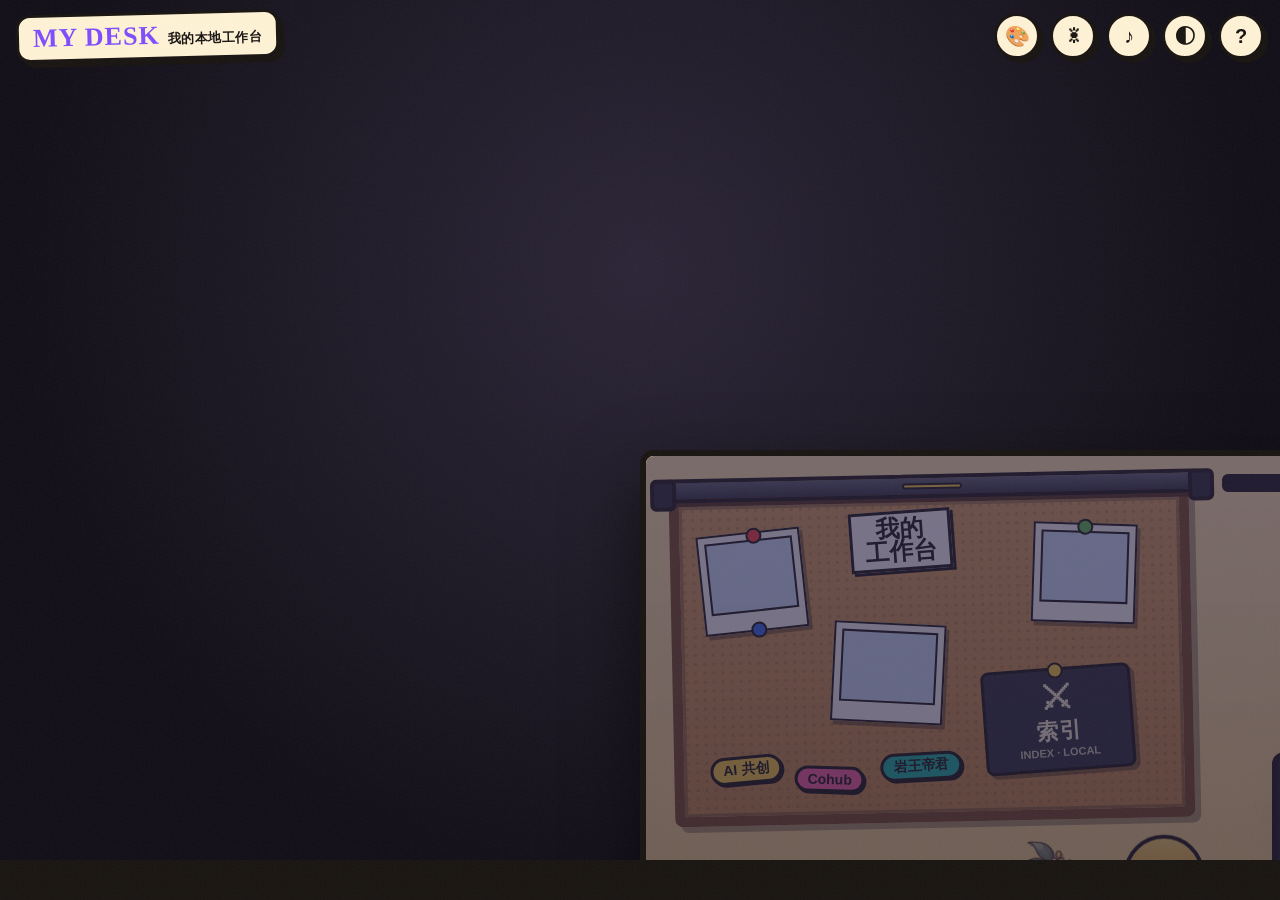
==== commit df9e31fd: "Ship private standalone desk with offline samples and privacy-safe data defaults" ====
--- a/app/index.html
+++ b/app/index.html
@@ -8,10 +8,11 @@
 <meta name="robots" content="noindex">
 <meta name="theme-color" content="#f2c14e">
 <link rel="icon" href="data:image/svg+xml,%3Csvg xmlns=%22http://www.w3.org/2000/svg%22 viewBox=%220 0 100 100%22%3E%3Ctext y=%22.9em%22 font-size=%2290%22%3E%F0%9F%8D%B5%3C/text%3E%3C/svg%3E">
-<link rel="preconnect" href="https://fonts.googleapis.com">
-<link rel="preconnect" href="https://fonts.gstatic.com" crossorigin>
-<link href="https://fonts.googleapis.com/css2?family=Bangers&family=Comic+Neue:ital,wght@0,400;0,700;1,700&display=swap" rel="stylesheet">
+
+
+
 <link rel="stylesheet" href="css/style.css?v=yz33">
+<link rel="stylesheet" href="css/index-additions.css?v=2">
 <link rel="stylesheet" href="css/projector.css?v=pj4">
 <link rel="stylesheet" href="css/projector-chalk.css?v=ck1">
 </head>
@@ -25,7 +26,7 @@
     <b>MY DESK</b><span>我的本地工作台</span>
   </div>
   <div class="tools">
-    <a class="tool tool-3d" href="desk3d.html" title="3D 桌面"><span class="ico">3D</span></a>
+    
     <button class="tool" data-tool="theme" title="配色"><span class="ico">🎨</span></button>
     <button class="tool" data-tool="dn" title="白天 / 黑夜"><span class="ico">☀</span></button>
     <button class="tool" data-tool="sound" title="环境音"><span class="ico">♪</span></button>
@@ -351,8 +352,8 @@
   </div>
 </div>
 
-<div id="toast"></div>
-<div id="cmd" hidden><input id="cmdInput" placeholder="找东西 / 打开面板…"><div id="cmdList"></div></div>
+<div id="toast" role="status" aria-live="polite" aria-atomic="true"></div>
+<div id="cmd" role="dialog" aria-modal="true" aria-label="查找桌面功能" hidden><input id="cmdInput" aria-label="查找桌面功能" placeholder="找东西 / 打开面板…"><div id="cmdList"></div></div>
 
 <audio id="sfx" preload="none"></audio>
 
@@ -373,10 +374,12 @@
 <script src="js/cd.js?v=cd4"></script>
 <script src="js/game.js?v=yz20"></script>
 <script src="js/local-api.js?v=local1"></script>
+<link rel="stylesheet" href="css/works.css">
+<script src="js/works.js"></script>
 <script src="js/app.js?v=local1"></script>
 <script src="js/voice-manifest.js?v=vo1"></script>
 <script src="js/projector-chalk.js?v=ck1"></script>
 <script src="js/projector-library.js?v=pj3"></script>
 <script src="js/projector.js?v=pj4"></script>
-</body>
+<script src="js/demo-banner.js"></script></body>
 </html>
--- a/app/css/style.css
+++ b/app/css/style.css
@@ -1176,7 +1176,10 @@
 
 /* ---------- 电脑面板 · 待办账本 ---------- */
 .task.td{align-items:center}
-.task.td .box{cursor:pointer}
+.task.td .box{cursor:pointer;padding:0;font:inherit;color:inherit}
+#modal :is(button,a,input,textarea,select,[tabindex]):focus-visible,#cmd input:focus-visible{outline:3px solid var(--teal);outline-offset:4px}
+#modal button:disabled{opacity:.55;cursor:wait}
+.empty-state{padding:16px;border:2px dashed var(--ink);border-radius:12px;background:var(--paper,#fff8e7)}
 .td-drop{flex:0 0 auto;border:2px solid var(--ink);background:#fff;border-radius:8px;font:inherit;font-size:11px;padding:1px 7px;cursor:pointer;opacity:.45}
 .task.td:hover .td-drop{opacity:1}
 .td-drop:hover{background:var(--red);color:#fff}
--- a/app/css/index-additions.css
+++ b/app/css/index-additions.css
@@ -0,0 +1,17 @@
+.today-source-counts {display:flex;gap:8px;flex-wrap:wrap;margin:12px 0}
+.today-session-list {display:grid;grid-template-columns:repeat(auto-fit,minmax(260px,1fr));gap:10px;max-height:470px;overflow:auto;padding:3px 6px 10px 0}
+.today-session {display:flex;flex-direction:column;gap:7px;padding:14px;border:2px solid #25251f;border-radius:10px;background:#fffdf7;box-shadow:2px 3px 0 #25251f;text-decoration:none;color:#25251f;min-width:0}
+.today-session-open {display:flex;flex-direction:column;gap:7px;width:100%;text-align:left;border:0;background:transparent;color:inherit;font:inherit;padding:0;cursor:pointer}
+.today-session-open:disabled {opacity:.6;cursor:wait}
+.today-open-label {font-size:13px;font-weight:700;color:#8a3328}
+.today-index-link {font-size:12px;align-self:flex-start;margin-top:5px}
+.today-session:hover {background:#fff0b1;transform:translateY(-1px)}
+.today-session b,.today-session small {overflow-wrap:anywhere}
+.today-session small,.today-session-meta {font-size:12px;color:#726a58}
+.image-thumb {display:block;width:100%;border:0;background:#eee9dc;padding:5px;margin:12px 0;cursor:zoom-in;border-radius:8px}
+.image-thumb img {display:block;max-width:100%;width:100%;height:190px;object-fit:contain}
+#imagePreview {width:min(1100px,94vw);max-height:94vh;border:2px solid #29281f;border-radius:14px;padding:16px;overflow:auto;background:#fffdf5;color:#29281f}
+#imagePreview::backdrop {background:#000b}
+#imagePreview>img {display:block;max-width:100%;max-height:75vh;object-fit:contain;margin:16px auto}
+.image-preview-head {display:flex;align-items:center;justify-content:space-between;gap:16px;overflow-wrap:anywhere}
+.image-preview-head button {flex-shrink:0}
--- a/app/css/works.css
+++ b/app/css/works.css
@@ -0,0 +1 @@
+.wg{font-family:system-ui,-apple-system,sans-serif;color:#29251f}.wg-intro,.wg-status{color:#746b5c;font-size:13px;line-height:1.6}.wg-controls{display:flex;flex-wrap:wrap;gap:8px}.wg-controls input{flex:1;min-width:180px}.wg input,.wg select,.wg button{font:inherit;border:2px solid #34302a;border-radius:9px;padding:8px 10px;background:#fffdf5;color:#29251f}.wg button{cursor:pointer;min-height:40px}.wg button:disabled{opacity:.5}.wg :focus-visible{outline:3px solid #167d98;outline-offset:3px}.wg section{margin:24px 0}.wg h3{font-size:21px}.wg h3 small{font-size:12px;font-weight:400;color:#786d5e}.wg-grid{display:grid;grid-template-columns:repeat(auto-fill,minmax(230px,1fr));gap:18px}.wg-card{border:2px solid #29251f;border-radius:14px;background:#fffef8;box-shadow:4px 4px 0 #d8cfb9;overflow:hidden;min-width:0;align-self:start}.wg-cover{position:relative;aspect-ratio:16/10;background:hsl(var(--tone) 48% 87%)}.wg-cover a{display:block;height:100%;color:inherit}.wg-fallback{display:flex;align-items:center;justify-content:center;height:100%;padding:20px;box-sizing:border-box;font-size:23px;font-weight:750;line-height:1.35;text-align:center;overflow:hidden}.wg-cover img{position:absolute;inset:0;width:100%;height:100%;object-fit:cover;background:#fff}.wg-card-body{padding:14px}.wg-title{display:flex;gap:8px;align-items:start}.wg-title a,.wg-title strong{flex:1;color:inherit;font-size:16px;font-weight:700;line-height:1.5;text-decoration:none;overflow-wrap:anywhere}.wg-title a:hover{text-decoration:underline}.wg-title button{border:0;padding:0 8px;font-size:23px;background:transparent;flex-shrink:0}.wg-meta{display:flex;flex-wrap:wrap;gap:8px;font-size:11px;color:#756952}.wg-meta span{background:#f0eadb;padding:3px 6px;border-radius:4px}.wg-meta time{align-self:center}.wg details summary{cursor:pointer;color:#786e5d;font-size:12px;padding:8px 0}.wg details label{display:block;font-size:12px;margin:10px 0}.wg details input,.wg details select{box-sizing:border-box;width:100%;margin-top:5px}.wg details button{margin:3px 4px 3px 0;font-size:12px}.wg-path{font-size:11px;overflow-wrap:anywhere;color:#817765}.wg-session{display:block;font-size:12px;margin:8px 0}.wg-empty{background:#f2eddf;padding:18px;border-radius:10px;color:#746b5c}.wg-reason{font-size:12px;color:#9a501d}@media(max-width:520px){.wg-grid{grid-template-columns:1fr 1fr;gap:10px}.wg-card-body{padding:10px}.wg-fallback{font-size:17px;padding:12px}.wg-title a{font-size:14px}.wg-controls select{flex:1}.wg-title button{font-size:19px}}@media(max-width:360px){.wg-grid{grid-template-columns:1fr}}
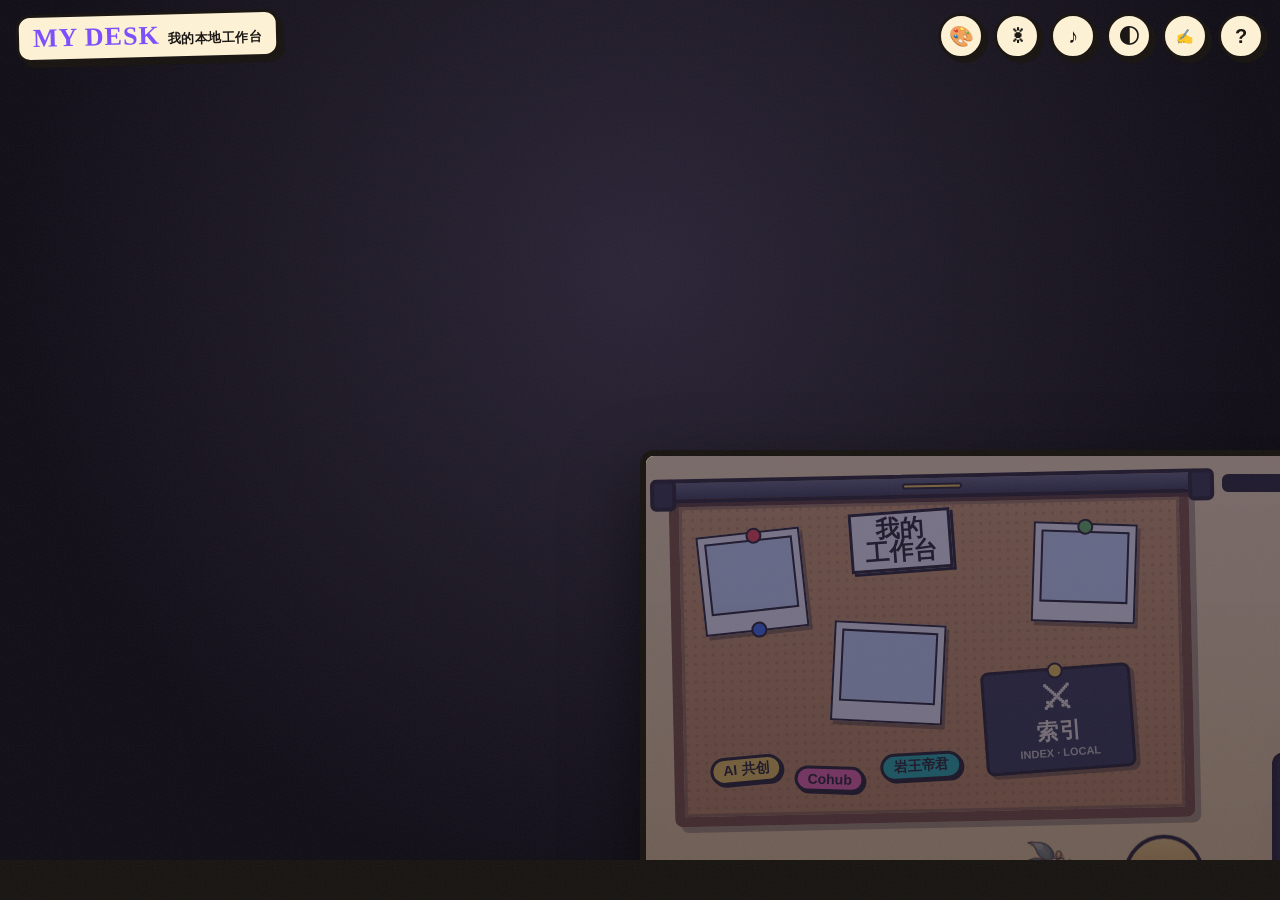
==== commit bf8a73a3: "发稿台：一篇稿从写好到发出去的 7 步，离线样例 4 篇 桌面右上角 ✍ 进入 /publish/：写稿 → 验收 → 我来改 → 外部改 → 挑这版 → 发出去 → 归档。 两版并排对比；「我来改」" ====
--- a/app/index.html
+++ b/app/index.html
@@ -3,7 +3,7 @@
 <head>
 <meta charset="utf-8">
 <meta name="viewport" content="width=device-width, initial-scale=1, viewport-fit=cover">
-<title>我的本地工作台</title>
+<title>漫画工作台 · 融合版 2.2</title>
 <meta name="description" content="我的本地工作台：今天的待办、今日契约、索引、本地图片——点一点桌上的东西，它们都指向本机的真实位置。">
 <meta name="robots" content="noindex">
 <meta name="theme-color" content="#f2c14e">
@@ -15,8 +15,10 @@
 <link rel="stylesheet" href="css/index-additions.css?v=2">
 <link rel="stylesheet" href="css/projector.css?v=pj4">
 <link rel="stylesheet" href="css/projector-chalk.css?v=ck1">
+<link rel="stylesheet" href="/desk-v2/desk.css">
+<link rel="stylesheet" href="/desk-v2/vendor/photoswipe.css">
 </head>
-<body>
+<body class="desk-fusion">
 
 <div id="grain"></div>
 
@@ -31,6 +33,7 @@
     <button class="tool" data-tool="dn" title="白天 / 黑夜"><span class="ico">☀</span></button>
     <button class="tool" data-tool="sound" title="环境音"><span class="ico">♪</span></button>
     <button class="tool" data-tool="filter" title="漫画滤镜"><span class="ico">◐</span></button>
+    <a class="tool" href="/publish/" title="发稿台：从写好到发出去" aria-label="发稿台" style="text-decoration:none;color:inherit;display:inline-flex;align-items:center;justify-content:center"><span class="ico">✍</span></a>
     <button class="tool" data-tool="update" title="如何更新"><span class="ico">?</span></button>
   </div>
 </header>
@@ -373,6 +376,7 @@
 <script src="js/music-lib.js?v=cd1"></script>
 <script src="js/cd.js?v=cd4"></script>
 <script src="js/game.js?v=yz20"></script>
+<script src="/desk-v2/index-refresh.js"></script>
 <script src="js/local-api.js?v=local1"></script>
 <link rel="stylesheet" href="css/works.css">
 <script src="js/works.js"></script>
@@ -381,5 +385,9 @@
 <script src="js/projector-chalk.js?v=ck1"></script>
 <script src="js/projector-library.js?v=pj3"></script>
 <script src="js/projector.js?v=pj4"></script>
+<script src="/desk-v2/collaboration.js"></script>
+<script src="/desk-v2/desk.js"></script>
+<script src="/desk-v2/agent-status.js"></script>
+<script src="/desk-v2/gallery.js"></script>
 <script src="js/demo-banner.js"></script></body>
 </html>
